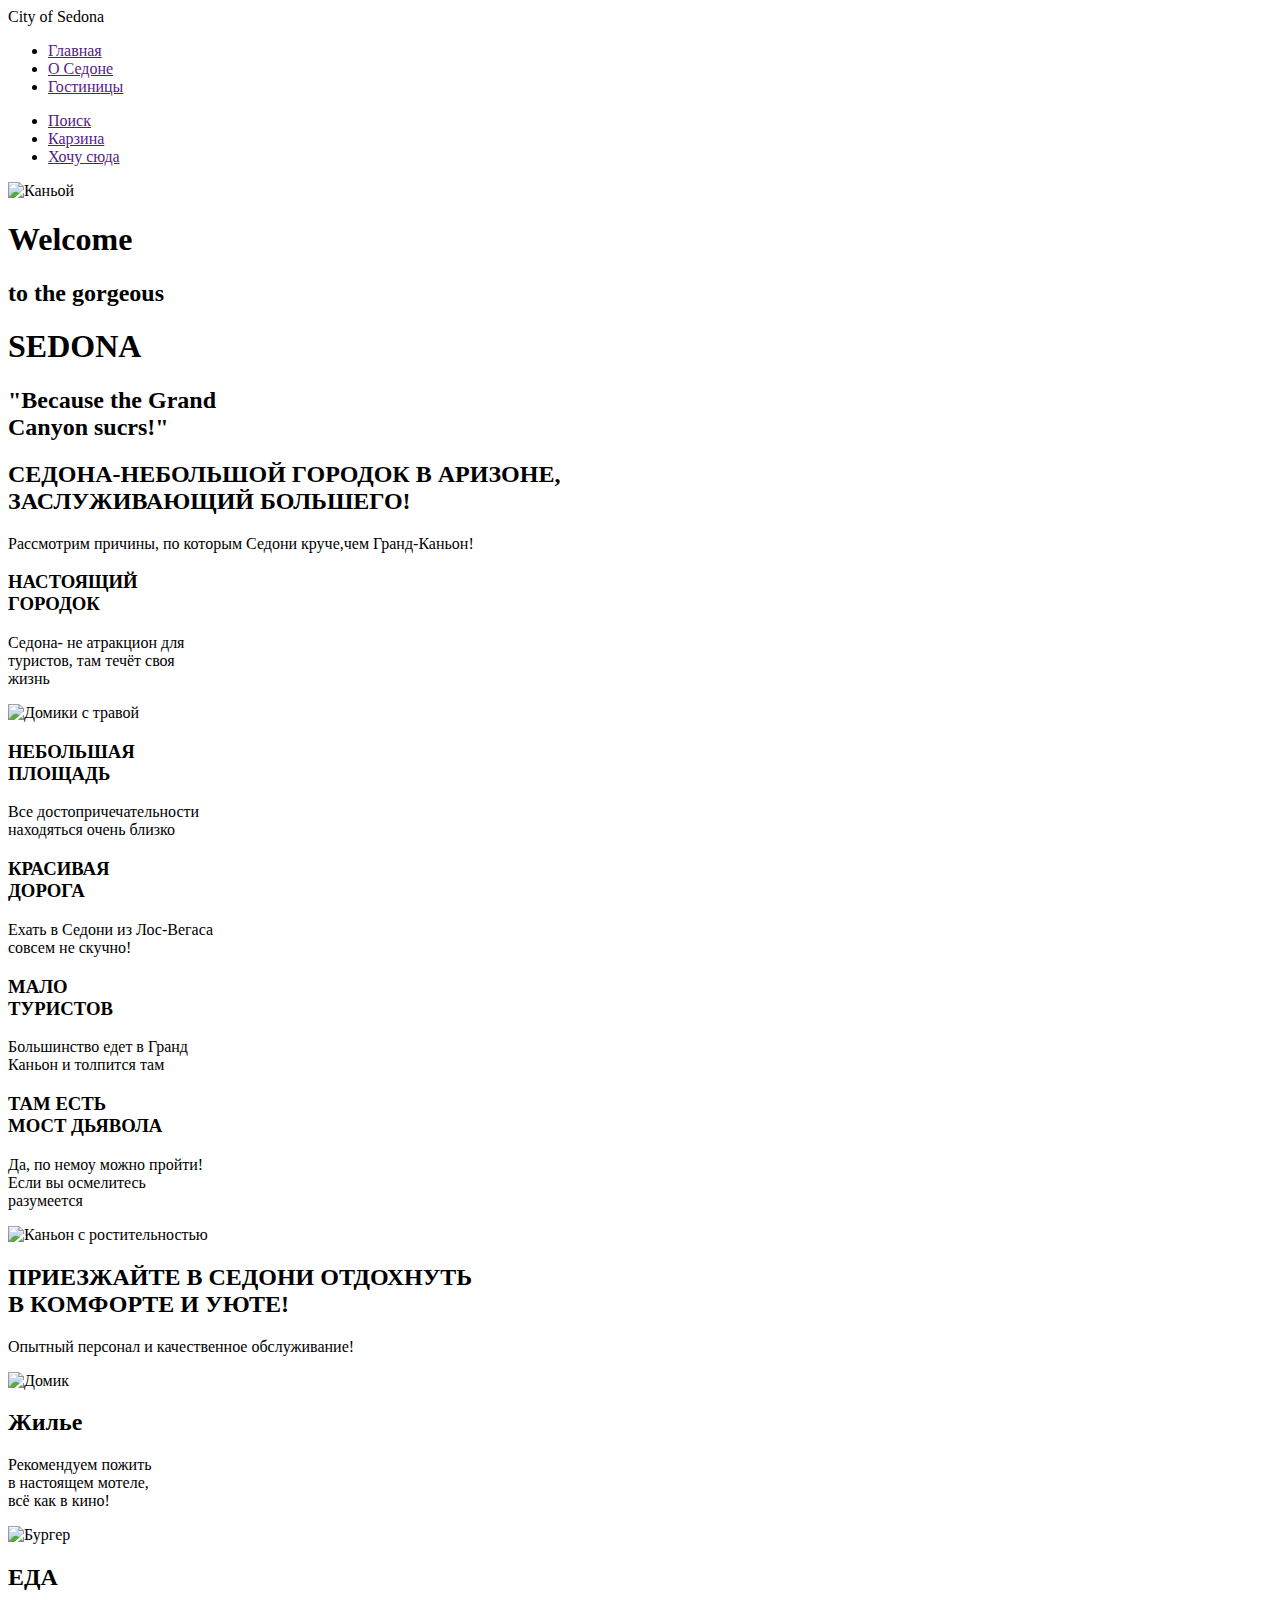
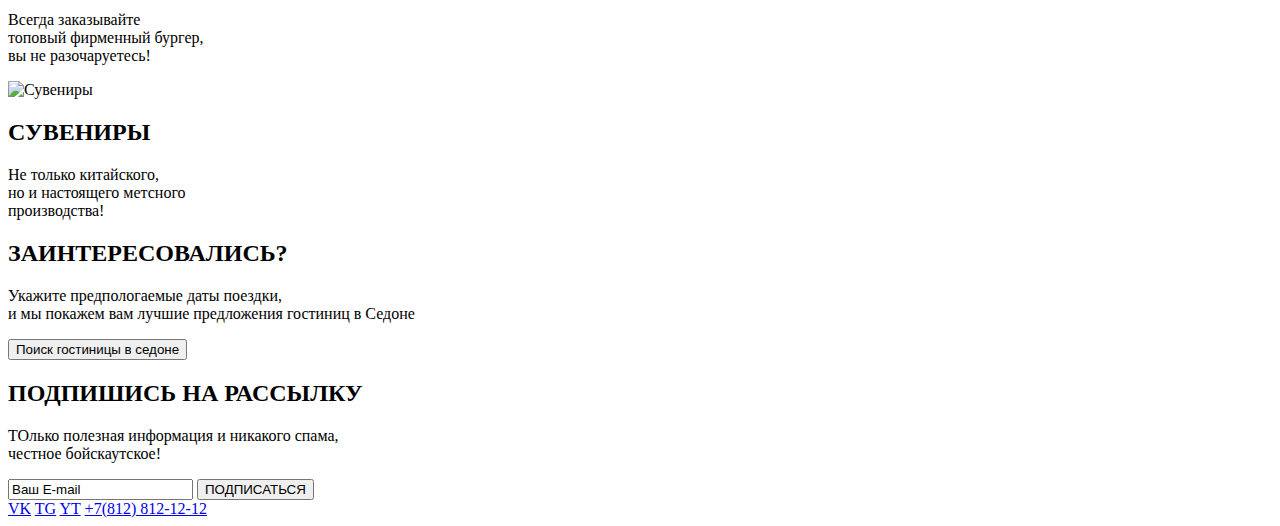
==== 2/index.html @ cc6e2411 ":heavy_check_mark: Сборка #2" ====
<!DOCTYPE html>
<html lang="ru">
  <head>
    <meta charset="utf-8">
    <title>HTML Academy: Седона</title>
    <base href="https://htmlacademy-htmlcss.github.io/2120291-sedona-36/2/">
</head>
  <body>
<header class="header">
  <div class="header_header">
    <div class="header_logo">City of Sedona</div>
   <nav class="navigation">
    <ul class="navigation_list">
    <li class="navigation_link"><a class="nav_link" href="">Главная</a></li>
    <li class="navigation_link"><a class="nav_link" href="">О Седоне</a></li>
    <li class="navigation_link"><a class="nav_link" href="">Гостиницы</a></li>
    </ul>
    <ul class="navigation_list">
      <li class="navigation_link"><a class="nav_link" href=""><span class="visually-hidden">Поиск</span></a></li>
      <li class="navigation_link"><a class="nav_link" href=""><span class="visually-hidden">Карзина</span></a></li>
      <li class="navigation_link"><a class="nav_link" href="">Хочу сюда</a></li>
      </ul>
   </nav>
  </div>
<div class="intro">
    <img src="#" alt="Каньой">
     <h1 class="intro_title">Welcome</h1>
     <h2 class="intro_sptitle">to the gorgeous</h2>
   <div class="container_title">
     <h1 class="title">SEDONA</h1>
     <h2 class="sptitle">"Because the Grand<br>Canyon sucrs!"</h2>
   </div>
</div>
   <div class="preview">
     <h2 class="preview_title">СЕДОНА-НЕБОЛЬШОЙ ГОРОДОК В АРИЗОНЕ,<br>ЗАСЛУЖИВАЮЩИЙ БОЛЬШЕГО!</h2>
     <p class="preview_sptitle">Рассмотрим причины, по которым Седони круче,чем Гранд-Каньон!</p>
   </div>
</header>
<main class="main">
<div class="main_main">
   <div class="main_advantages_1">
     <h3 class="main_title">НАСТОЯЩИЙ<br>ГОРОДОК</h3>
     <p class="main_text">Седона- не атракцион для<br>туристов, там течёт своя<br>жизнь</p>
     <img src="#" alt="Домики с травой">
    </div>
       <div class="main_advantages_2">
         <h3 class="main_title">НЕБОЛЬШАЯ<br>ПЛОЩАДЬ</h3>
         <p class="main_text">Все достопричечательности<br>находяться очень близко</p>
         <h3 class="main_title">КРАСИВАЯ<br>ДОРОГА</h3>
         <p class="main_text">Ехать в Седони из Лос-Вегаса<br>совсем не скучно!</p>
         <h3 class="main_title">МАЛО<br>ТУРИСТОВ</h3>
         <p class="main_text">Большинство едет в Гранд<br>Каньон и толпится там</p>
        </div>
           <div class="main_advantages_3">
             <h3 class="main_title">ТАМ ЕСТЬ<br>МОСТ ДЬЯВОЛА</h3>
             <p class="main_text">Да, по немоу можно пройти!<br>Если вы осмелитесь<br>разумеется</p>
             <img src="#" alt="Каньон с ростительностью">
           </div>
   <div class="">
     <H2 class=""> ПРИЕЗЖАЙТЕ В СЕДОНИ ОТДОХНУТЬ<br>В КОМФОРТЕ И УЮТЕ!</H2>
     <p class="">Опытный персонал и качественное обслуживание!</p>
   </div>
      <div class="">
        <img src="#" alt="Домик">
        <h2 class="">Жилье</h2>
        <p class="">Рекомендуем пожить<br>в настоящем мотеле,<br>всё как в кино!</p>
        <img src="#" alt="Бургер">
        <h2 class="">ЕДА</h2>
        <p class="">Всегда заказывайте<br>топовый фирменный бургер,<br>вы не разочаруетесь!</p>
        <img src="#" alt="Сувениры">
        <h2 class="">СУВЕНИРЫ</h2>
        <p class="">Не только китайского,<br>но и настоящего метсного<br>производства!</p>
      </div>
      <div class="goitinitsa_search">
        <h2>ЗАИНТЕРЕСОВАЛИСЬ?</h2>
        <p>Укажите предпологаемые даты поездки,<br>и мы покажем вам лучшие предложения гостиниц в Седоне</p>
        <button class="search_link" href="">Поиск гостиницы в седоне</button>
      </div>
         <div class="subscribe">
           <h2 class="">ПОДПИШИСЬ НА РАССЫЛКУ</h2>
           <p class="">ТОлько полезная информация и никакого спама,<br>честное бойскаутское!</p>
           <form action="https://echo.htmlacademy.ru/">
              <input type="email" value="Ваш E-mail">
            <button type="submit">ПОДПИСАТЬСЯ</button>
           </form>
         </div>
      </div>
</div>
</main>
<footer class="footer">
  <div class="social_icon">
    <a class="social_icon_vk" href="#">VK</a>
    <a class="social_icon_tg" href="#">TG</a>
    <a class="social_icon_youtube" href="#">YT</a>
<a href="tel:+78128121212">+7(812) 812-12-12</a>
 </div>
</footer>
  </body>
</html>
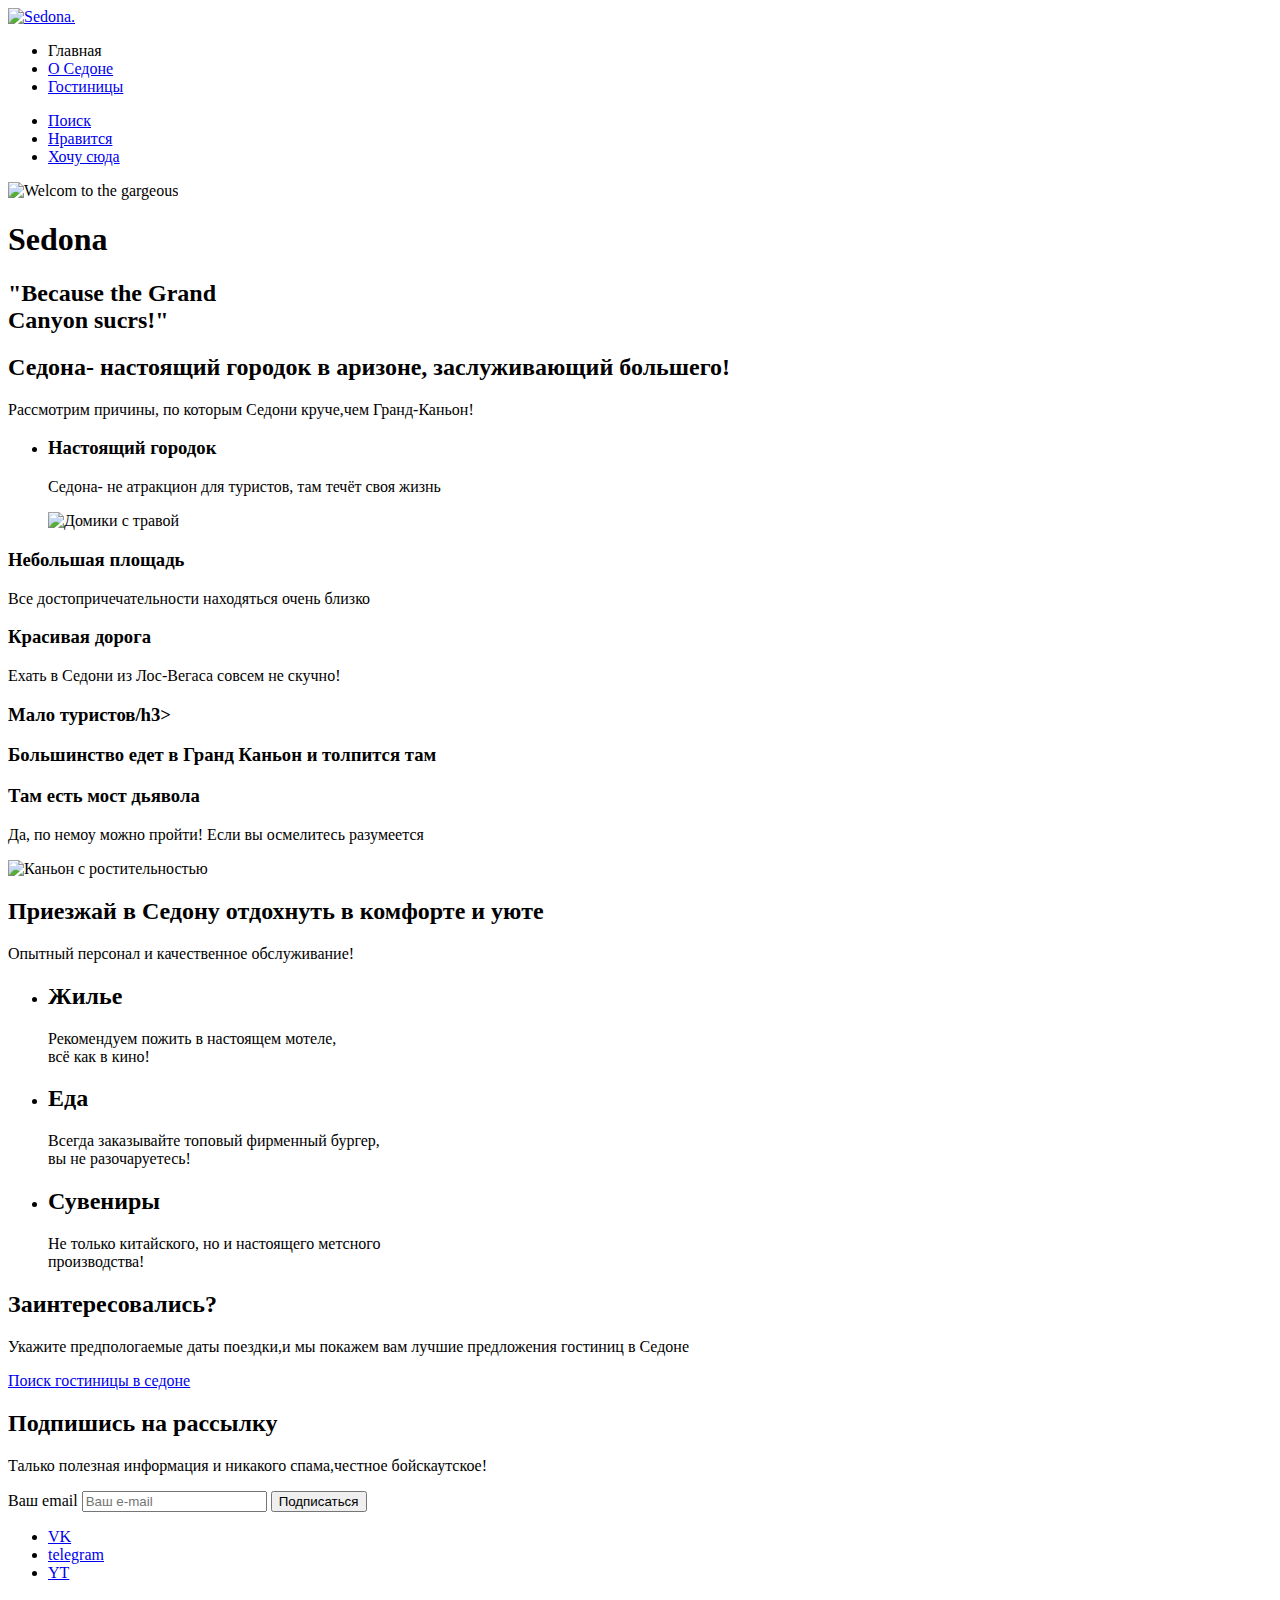
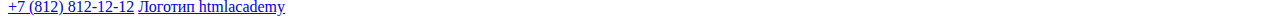
==== commit 0f4e6723: ":heavy_check_mark: Сборка #2" ====
--- a/2/index.html
+++ b/2/index.html
@@ -7,93 +7,158 @@
 </head>
   <body>
 <header class="header">
-  <div class="header_header">
-    <div class="header_logo">City of Sedona</div>
+  <div class="header-header">
+   <a class="logo" href="index.html">
+    <div class="header-logo">
+      <img src="#" alt="Sedona." width="140" height="70">
+    </div>
+   </a>
    <nav class="navigation">
-    <ul class="navigation_list">
-    <li class="navigation_link"><a class="nav_link" href="">Главная</a></li>
-    <li class="navigation_link"><a class="nav_link" href="">О Седоне</a></li>
-    <li class="navigation_link"><a class="nav_link" href="">Гостиницы</a></li>
+    <ul class="navigation-list list-reset">
+      <li class="navigation-link">
+        <a class="nav-link navigation-link-current">Главная</a>
+      </li>
+        <li class="navigation-link">
+          <a class="nav-link" href="#">О Седоне</a>
+        </li>
+      <li class="navigation-link">
+        <a class="nav-link" href="catalog.html">Гостиницы</a>
+      </li>
     </ul>
-    <ul class="navigation_list">
-      <li class="navigation_link"><a class="nav_link" href=""><span class="visually-hidden">Поиск</span></a></li>
-      <li class="navigation_link"><a class="nav_link" href=""><span class="visually-hidden">Карзина</span></a></li>
-      <li class="navigation_link"><a class="nav_link" href="">Хочу сюда</a></li>
-      </ul>
+    <ul class="navigation-list list-reset">
+      <li class="navigation-link">
+        <a class="nav-link nav-user-search" href="#">
+          <span class="visually-hidden">Поиск</span>
+        </a>
+      </li>
+      <li class="navigation-link">
+        <a class="nav-link nav-user-favorites" href="#">
+          <span class="visually-hidden">Нравится</span>
+        </a>
+      </li>
+      <li class="navigation-link">
+        <a class="nav-link" href="#">Хочу сюда</a>
+      </li>
+    </ul>
    </nav>
   </div>
-<div class="intro">
-    <img src="#" alt="Каньой">
-     <h1 class="intro_title">Welcome</h1>
-     <h2 class="intro_sptitle">to the gorgeous</h2>
-   <div class="container_title">
-     <h1 class="title">SEDONA</h1>
-     <h2 class="sptitle">"Because the Grand<br>Canyon sucrs!"</h2>
-   </div>
-</div>
-   <div class="preview">
-     <h2 class="preview_title">СЕДОНА-НЕБОЛЬШОЙ ГОРОДОК В АРИЗОНЕ,<br>ЗАСЛУЖИВАЮЩИЙ БОЛЬШЕГО!</h2>
-     <p class="preview_sptitle">Рассмотрим причины, по которым Седони круче,чем Гранд-Каньон!</p>
-   </div>
 </header>
 <main class="main">
-<div class="main_main">
-   <div class="main_advantages_1">
-     <h3 class="main_title">НАСТОЯЩИЙ<br>ГОРОДОК</h3>
-     <p class="main_text">Седона- не атракцион для<br>туристов, там течёт своя<br>жизнь</p>
-     <img src="#" alt="Домики с травой">
+  <section class="intro">
+<div class="intro-img">
+     <img src="#" alt="Welcom to the gargeous" width="458" height="352">
+</div>
+  </section>
+   <div class="container-title">
+     <h1 class="title">Sedona</h1>
+      <h2 class="sptitle">"Because the Grand<br>Canyon sucrs!"</h2>
+   </div>
+ <section class="advantages">
+   <div class="preview">
+     <h2 class="preview-title">Седона- настоящий городок в аризоне, заслуживающий большего!</h2>
+      <p class="preview-sptitle">Рассмотрим причины, по которым Седони круче,чем Гранд-Каньон!</p>
+   </div>
+<div class="main-main">
+   <div class="main-advantages_1">
+    <ul class="advantages-list list-reset">
+      <li class="advantages-item advantages-item-full">
+        <h3 class="main-title">Настоящий городок</h3>
+         <p class="main-text">Седона- не атракцион для туристов, там течёт своя жизнь</p>
+       <img src="#" alt="Домики с травой" width="800" height="384">
+      </li>
     </div>
-       <div class="main_advantages_2">
-         <h3 class="main_title">НЕБОЛЬШАЯ<br>ПЛОЩАДЬ</h3>
-         <p class="main_text">Все достопричечательности<br>находяться очень близко</p>
-         <h3 class="main_title">КРАСИВАЯ<br>ДОРОГА</h3>
-         <p class="main_text">Ехать в Седони из Лос-Вегаса<br>совсем не скучно!</p>
-         <h3 class="main_title">МАЛО<br>ТУРИСТОВ</h3>
-         <p class="main_text">Большинство едет в Гранд<br>Каньон и толпится там</p>
+    <li class="advantages-item">
+       <div class="main-advantages_2">
+         <h3 class="main-title">Небольшая площадь</h3>
+          <p class="main-text">Все достопричечательности находяться очень близко</p>
+    </li>
+     <li class="advantages-item">
+           <h3 class="main-title">Красивая дорога</h3>
+            <p class="main-text">Ехать в Седони из Лос-Вегаса совсем не скучно!</p>
+    </li>
+     <li class="advantages-item">
+           <h3 class="main-title">Мало туристов/h3>
+          <p class="main-text">Большинство едет в Гранд Каньон и толпится там</p>
+       </div>
+     </li>
+     <li class="advantages-item advantages-item-full">
+        <div class="main-advantages-3">
+          <h3 class="main-title">Там есть мост дьявола</h3>
+            <p class="main-text">Да, по немоу можно пройти! Если вы осмелитесь разумеется</p>
+              <img src="#" alt="Каньон с ростительностью" width="800" height="384">
         </div>
-           <div class="main_advantages_3">
-             <h3 class="main_title">ТАМ ЕСТЬ<br>МОСТ ДЬЯВОЛА</h3>
-             <p class="main_text">Да, по немоу можно пройти!<br>Если вы осмелитесь<br>разумеется</p>
-             <img src="#" alt="Каньон с ростительностью">
-           </div>
-   <div class="">
-     <H2 class=""> ПРИЕЗЖАЙТЕ В СЕДОНИ ОТДОХНУТЬ<br>В КОМФОРТЕ И УЮТЕ!</H2>
-     <p class="">Опытный персонал и качественное обслуживание!</p>
+      </li>
+    </ul>
+  </div>
+   <div class="page-description page-description-recommendation">
+     <h2 class="page-title"> Приезжай в Седону отдохнуть в комфорте и уюте</h2>
+      <p class="page-text">Опытный персонал и качественное обслуживание!</p>
    </div>
-      <div class="">
-        <img src="#" alt="Домик">
-        <h2 class="">Жилье</h2>
-        <p class="">Рекомендуем пожить<br>в настоящем мотеле,<br>всё как в кино!</p>
-        <img src="#" alt="Бургер">
-        <h2 class="">ЕДА</h2>
-        <p class="">Всегда заказывайте<br>топовый фирменный бургер,<br>вы не разочаруетесь!</p>
-        <img src="#" alt="Сувениры">
-        <h2 class="">СУВЕНИРЫ</h2>
-        <p class="">Не только китайского,<br>но и настоящего метсного<br>производства!</p>
+  <ul class="advantages-list advantages-list-recommendations list-reset">
+    <li class="advantages-item">
+      <div class="advantages-content advantages-content-home">
+        <h2 class="advantages-title">Жилье</h2>
+         <p class="advantages-text">Рекомендуем пожить в настоящем мотеле,<br>всё как в кино!</p>
       </div>
-      <div class="goitinitsa_search">
-        <h2>ЗАИНТЕРЕСОВАЛИСЬ?</h2>
-        <p>Укажите предпологаемые даты поездки,<br>и мы покажем вам лучшие предложения гостиниц в Седоне</p>
-        <button class="search_link" href="">Поиск гостиницы в седоне</button>
+    </li>
+    <li class="advantages-item">
+      <div class="advantages-content advantages-content-food">
+        <h2 class="advantages-title">Еда</h2>
+         <p class="advantages-text">Всегда заказывайте топовый фирменный бургер,<br>вы не разочаруетесь!</p>
       </div>
+    </li>
+    <li class="advantages-item">
+      <div class="advantages-content advantages-content-souvenirs">
+        <h2 class="advantages-title">Сувениры</h2>
+         <p class="advantages-text">Не только китайского, но и настоящего метсного<br>производства!</p>
+      </div>
+    </li>
+   </div>
+  </ul>
+    </section>
+  <section class="search">
+      <div class="goitinitsa-search">
+        <h2 class="search-title page-title">Заинтересовались?</h2>
+        <p class="search-text page-text">Укажите предпологаемые даты поездки,и мы покажем вам лучшие предложения гостиниц в Седоне</p>
+        <a class="button button-dark search-button" href="#">Поиск гостиницы в седоне</a>
+      </div>
+  </section>
+   <section class="subscribe subscribe-home">
          <div class="subscribe">
-           <h2 class="">ПОДПИШИСЬ НА РАССЫЛКУ</h2>
-           <p class="">ТОлько полезная информация и никакого спама,<br>честное бойскаутское!</p>
-           <form action="https://echo.htmlacademy.ru/">
-              <input type="email" value="Ваш E-mail">
-            <button type="submit">ПОДПИСАТЬСЯ</button>
+           <h2 class="subscribe-title page-title">Подпишись на рассылку</h2>
+           <p class="subscribe-text page-text">Талько полезная информация и никакого спама,честное бойскаутское!</p>
+           <form class="subscribe-form" action="https://echo.htmlacademy.ru/" method="post">
+            <label class="visually-hidden" for="email">Ваш email</label>
+              <input class="subscribe-input form-input" id="email" name="email" type="email" placeholder="Ваш e-mail" required>
+            <button class="button button-light subscribe-button" type="submit">Подписаться</button>
            </form>
          </div>
       </div>
-</div>
+   </section>
+  </div>
 </main>
 <footer class="footer">
-  <div class="social_icon">
-    <a class="social_icon_vk" href="#">VK</a>
-    <a class="social_icon_tg" href="#">TG</a>
-    <a class="social_icon_youtube" href="#">YT</a>
-<a href="tel:+78128121212">+7(812) 812-12-12</a>
- </div>
+<ul class="fotter-social social list-reset">
+  <li class="social-item">
+    <a class="social-icon_vk" href="https://vk.com/htmlacademy">
+      <span class="visually-hidden">VK</span>
+    </a>
+  </li>
+ <li class="social-item">
+    <a class="social-icon_tg" href="https://t.me/htmlacademy">
+      <span class="visually-hidden">telegram</span>
+    </a>
+ </li>
+  <li class="social-item">
+    <a class="social-icon_youtube" href="https://www.youtube.com/user/htmlacademyru">
+      <span class="visually-hidden">YT</span>
+    </a>
+  </li>
+</ul>
+<a class="fotter-phone" href="tel:+78128121212">+7 (812) 812-12-12</a>
+<a class="foter-logo" href="https://htmlacademy.ru/">
+  <span class="visually-hidden">Логотип htmlacademy</span>
+</a>
 </footer>
   </body>
 </html>
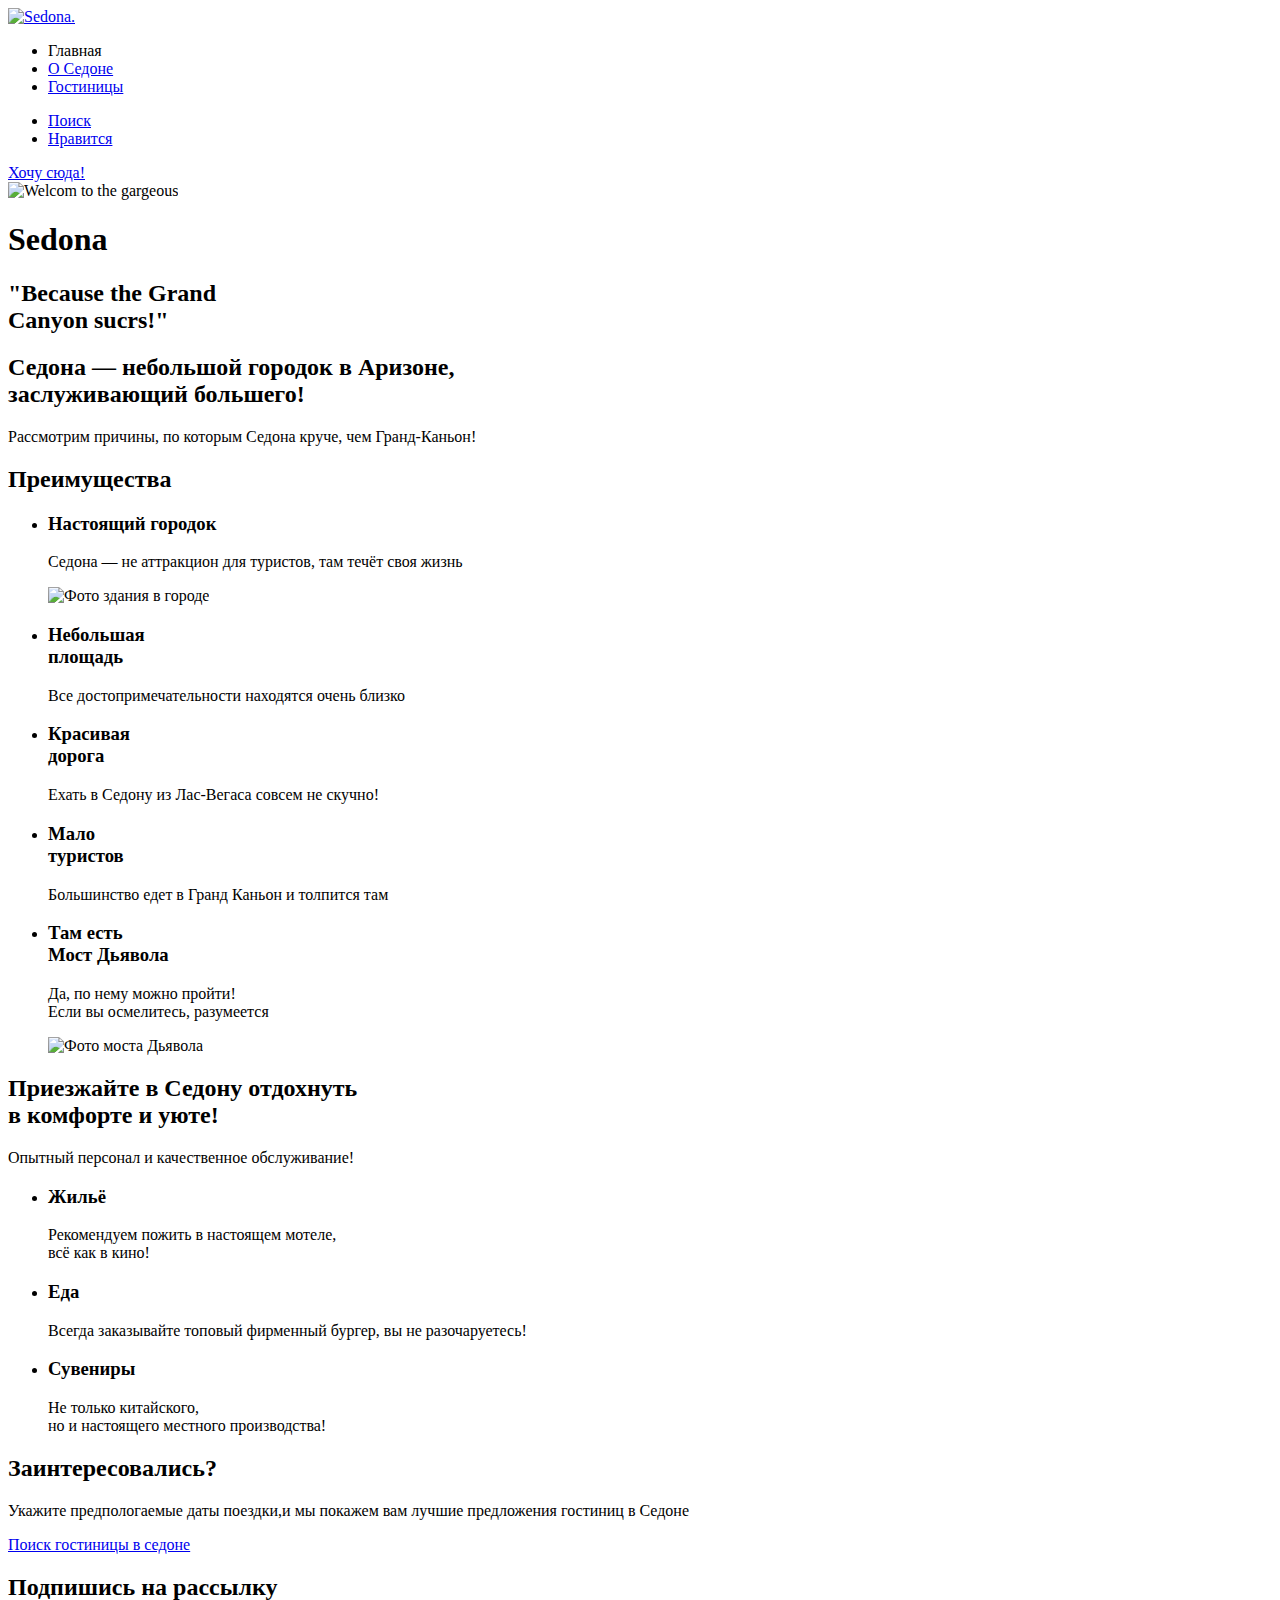
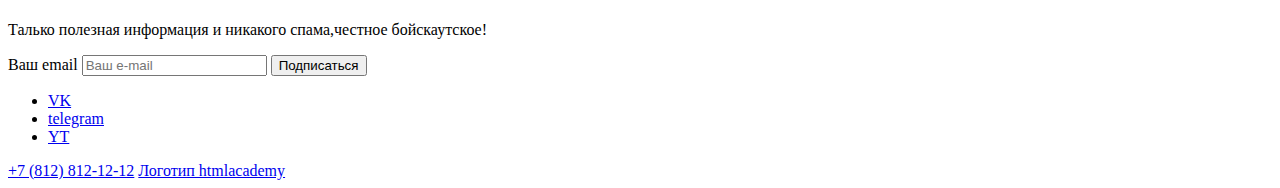
==== commit 62f2b6ef: ":heavy_check_mark: Сборка #2" ====
--- a/2/index.html
+++ b/2/index.html
@@ -7,39 +7,34 @@
 </head>
   <body>
 <header class="header">
-  <div class="header-header">
-   <a class="logo" href="index.html">
-    <div class="header-logo">
-      <img src="#" alt="Sedona." width="140" height="70">
-    </div>
-   </a>
    <nav class="navigation">
-    <ul class="navigation-list list-reset">
-      <li class="navigation-link">
-        <a class="nav-link navigation-link-current">Главная</a>
+    <a class="navigation-logo" href="index.html">
+        <img src="#" alt="Sedona." width="140" height="70">
+    </a>
+    <ul class="navigation-user list-reset">
+      <li class="navigation-item">
+        <a class="navigation-link navigation-link-current">Главная</a>
       </li>
         <li class="navigation-link">
-          <a class="nav-link" href="#">О Седоне</a>
+          <a class="navigation-link" href="#">О Седоне</a>
         </li>
       <li class="navigation-link">
-        <a class="nav-link" href="catalog.html">Гостиницы</a>
+        <a class="navigation-link" href="catalog.html">Гостиницы</a>
       </li>
     </ul>
-    <ul class="navigation-list list-reset">
+    <ul class="navigation-user list-reset">
       <li class="navigation-link">
-        <a class="nav-link nav-user-search" href="#">
+        <a class="navigation-link navigation-user-search" href="#">
           <span class="visually-hidden">Поиск</span>
         </a>
       </li>
       <li class="navigation-link">
-        <a class="nav-link nav-user-favorites" href="#">
+        <a class="navigation-link navigation-user-favorites" href="#">
           <span class="visually-hidden">Нравится</span>
         </a>
       </li>
-      <li class="navigation-link">
-        <a class="nav-link" href="#">Хочу сюда</a>
-      </li>
     </ul>
+    <a class="button button-dark navigation-button" href="#">Хочу сюда!</a>
    </nav>
   </div>
 </header>
@@ -49,73 +44,83 @@
      <img src="#" alt="Welcom to the gargeous" width="458" height="352">
 </div>
   </section>
-   <div class="container-title">
      <h1 class="title">Sedona</h1>
       <h2 class="sptitle">"Because the Grand<br>Canyon sucrs!"</h2>
    </div>
- <section class="advantages">
-   <div class="preview">
-     <h2 class="preview-title">Седона- настоящий городок в аризоне, заслуживающий большего!</h2>
-      <p class="preview-sptitle">Рассмотрим причины, по которым Седони круче,чем Гранд-Каньон!</p>
-   </div>
-<div class="main-main">
-   <div class="main-advantages_1">
+   <section class="advantages">
+    <div class="page-description">
+      <h2 class="page-title">Седона — небольшой городок в Аризоне, <br>заслуживающий большего!</h2>
+      <p class="page-text">Рассмотрим причины, по которым Седона круче, чем Гранд&#8209;Каньон!</p>
+    </div>
+    <h2 class="visually-hidden">Преимущества</h2>
     <ul class="advantages-list list-reset">
       <li class="advantages-item advantages-item-full">
-        <h3 class="main-title">Настоящий городок</h3>
-         <p class="main-text">Седона- не атракцион для туристов, там течёт своя жизнь</p>
-       <img src="#" alt="Домики с травой" width="800" height="384">
+        <div class="advantages-container">
+          <div class="advantages-content">
+            <h3 class="advantages-title">Настоящий городок</h3>
+            <p class="advantages-text">Седона — не аттракцион для туристов, там течёт своя жизнь</p>
+          </div>
+          <div class="advantages-image">
+            <img src="#" alt="Фото здания в городе" width="800" height="384">
+          </div>
+        </div>
       </li>
-    </div>
-    <li class="advantages-item">
-       <div class="main-advantages_2">
-         <h3 class="main-title">Небольшая площадь</h3>
-          <p class="main-text">Все достопричечательности находяться очень близко</p>
-    </li>
-     <li class="advantages-item">
-           <h3 class="main-title">Красивая дорога</h3>
-            <p class="main-text">Ехать в Седони из Лос-Вегаса совсем не скучно!</p>
-    </li>
-     <li class="advantages-item">
-           <h3 class="main-title">Мало туристов/h3>
-          <p class="main-text">Большинство едет в Гранд Каньон и толпится там</p>
-       </div>
-     </li>
-     <li class="advantages-item advantages-item-full">
-        <div class="main-advantages-3">
-          <h3 class="main-title">Там есть мост дьявола</h3>
-            <p class="main-text">Да, по немоу можно пройти! Если вы осмелитесь разумеется</p>
-              <img src="#" alt="Каньон с ростительностью" width="800" height="384">
+      <li class="advantages-item">
+        <div class="advantages-content">
+          <h3 class="advantages-title">Небольшая <br>площадь</h3>
+          <p class="advantages-text">Все достопримечательности находятся очень близко</p>
+        </div>
+      </li>
+      <li class="advantages-item">
+        <div class="advantages-content">
+          <h3 class="advantages-title">Красивая <br>дорога</h3>
+          <p class="advantages-text">Ехать в Седону из Лас-Вегаса совсем не скучно!</p>
+        </div>
+      </li>
+      <li class="advantages-item">
+        <div class="advantages-content">
+          <h3 class="advantages-title">Мало <br>туристов</h3>
+          <p class="advantages-text">Большинство едет в Гранд Каньон и толпится там</p>
+        </div>
+      </li>
+      <li class="advantages-item advantages-item-full">
+        <div class="advantages-container">
+          <div class="advantages-content">
+            <h3 class="advantages-title">Там есть <br>Мост Дьявола</h3>
+            <p class="advantages-text">Да, по нему можно пройти!<br>Если вы осмелитесь, разумеется</p>
+          </div>
+          <div class="advantages-image">
+            <img src="#" alt="Фото моста Дьявола" width="800" height="384">
+          </div>
         </div>
       </li>
     </ul>
-  </div>
-   <div class="page-description page-description-recommendation">
-     <h2 class="page-title"> Приезжай в Седону отдохнуть в комфорте и уюте</h2>
+    <div class="page-description page-description-recommendation">
+      <h2 class="page-title">Приезжайте в Седону отдохнуть <br>в комфорте и уюте!</h2>
       <p class="page-text">Опытный персонал и качественное обслуживание!</p>
-   </div>
-  <ul class="advantages-list advantages-list-recommendations list-reset">
-    <li class="advantages-item">
-      <div class="advantages-content advantages-content-home">
-        <h2 class="advantages-title">Жилье</h2>
-         <p class="advantages-text">Рекомендуем пожить в настоящем мотеле,<br>всё как в кино!</p>
-      </div>
-    </li>
-    <li class="advantages-item">
-      <div class="advantages-content advantages-content-food">
-        <h2 class="advantages-title">Еда</h2>
-         <p class="advantages-text">Всегда заказывайте топовый фирменный бургер,<br>вы не разочаруетесь!</p>
-      </div>
-    </li>
-    <li class="advantages-item">
-      <div class="advantages-content advantages-content-souvenirs">
-        <h2 class="advantages-title">Сувениры</h2>
-         <p class="advantages-text">Не только китайского, но и настоящего метсного<br>производства!</p>
-      </div>
-    </li>
-   </div>
-  </ul>
-    </section>
+    </div>
+
+    <ul class="advantages-list advantages-list-recommendations list-reset">
+      <li class="advantages-item">
+        <div class="advantages-content advantages-content-home">
+          <h3 class="advantages-title">Жильё</h3>
+          <p class="advantages-text">Рекомендуем пожить в&nbsp;настоящем мотеле,<br>всё как в кино!</p>
+        </div>
+      </li>
+      <li class="advantages-item">
+        <div class="advantages-content advantages-content-food">
+          <h3 class="advantages-title">Еда</h3>
+          <p class="advantages-text">Всегда заказывайте топовый&nbsp;фирменный бургер, вы не разочаруетесь!</p>
+        </div>
+      </li>
+      <li class="advantages-item">
+        <div class="advantages-content advantages-content-souvenirs">
+          <h3 class="advantages-title">Сувениры</h3>
+          <p class="advantages-text">Не только китайского,<br>но и настоящего местного производства!</p>
+        </div>
+      </li>
+    </ul>
+  </section>
   <section class="search">
       <div class="goitinitsa-search">
         <h2 class="search-title page-title">Заинтересовались?</h2>
@@ -124,7 +129,6 @@
       </div>
   </section>
    <section class="subscribe subscribe-home">
-         <div class="subscribe">
            <h2 class="subscribe-title page-title">Подпишись на рассылку</h2>
            <p class="subscribe-text page-text">Талько полезная информация и никакого спама,честное бойскаутское!</p>
            <form class="subscribe-form" action="https://echo.htmlacademy.ru/" method="post">
@@ -132,31 +136,28 @@
               <input class="subscribe-input form-input" id="email" name="email" type="email" placeholder="Ваш e-mail" required>
             <button class="button button-light subscribe-button" type="submit">Подписаться</button>
            </form>
-         </div>
-      </div>
    </section>
-  </div>
 </main>
 <footer class="footer">
-<ul class="fotter-social social list-reset">
+<ul class="footer-social social list-reset">
   <li class="social-item">
-    <a class="social-icon_vk" href="https://vk.com/htmlacademy">
+    <a class="social-link" href="https://vk.com/htmlacademy">
       <span class="visually-hidden">VK</span>
     </a>
   </li>
  <li class="social-item">
-    <a class="social-icon_tg" href="https://t.me/htmlacademy">
+    <a class="social-link" href="https://t.me/htmlacademy">
       <span class="visually-hidden">telegram</span>
     </a>
  </li>
   <li class="social-item">
-    <a class="social-icon_youtube" href="https://www.youtube.com/user/htmlacademyru">
+    <a class="social-link" href="https://www.youtube.com/user/htmlacademyru">
       <span class="visually-hidden">YT</span>
     </a>
   </li>
 </ul>
-<a class="fotter-phone" href="tel:+78128121212">+7 (812) 812-12-12</a>
-<a class="foter-logo" href="https://htmlacademy.ru/">
+<a class="footer-phone" href="tel:+78128121212">+7 (812) 812-12-12</a>
+<a class="footer-logo" href="https://htmlacademy.ru/">
   <span class="visually-hidden">Логотип htmlacademy</span>
 </a>
 </footer>
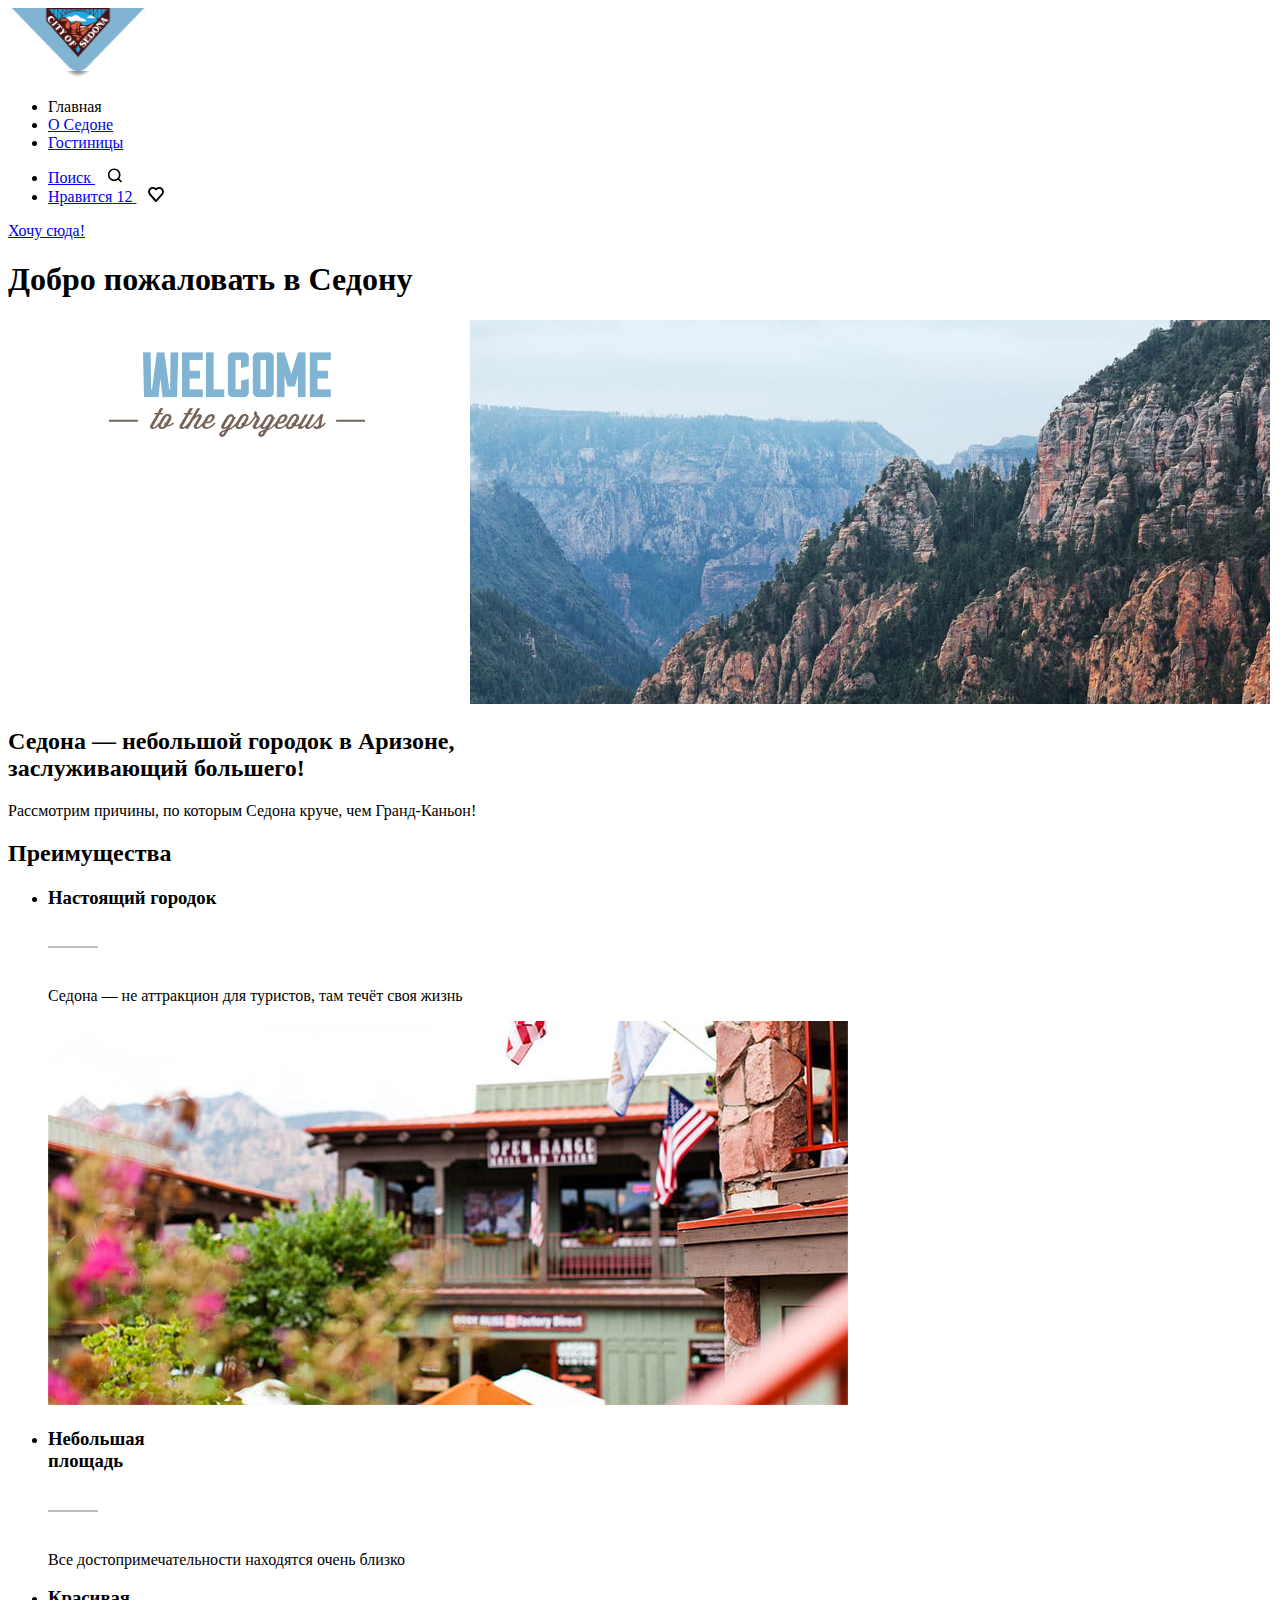
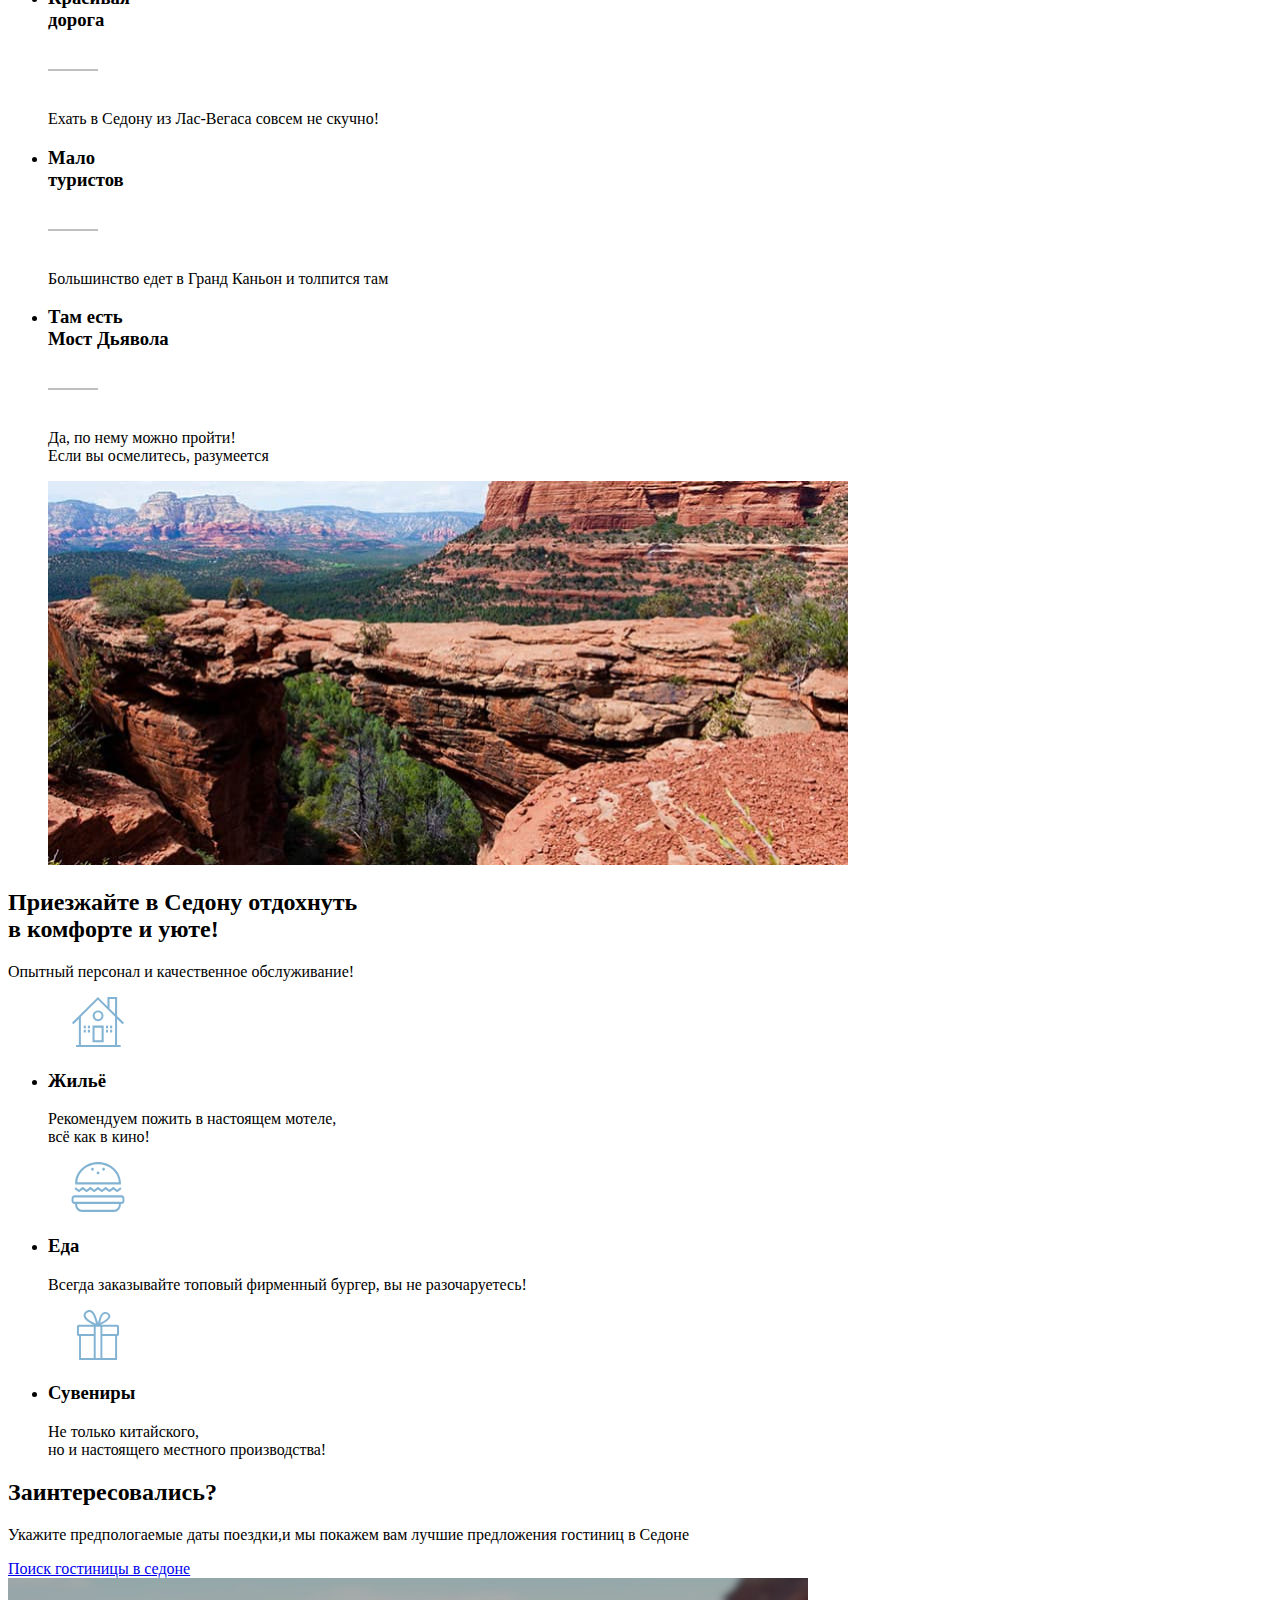
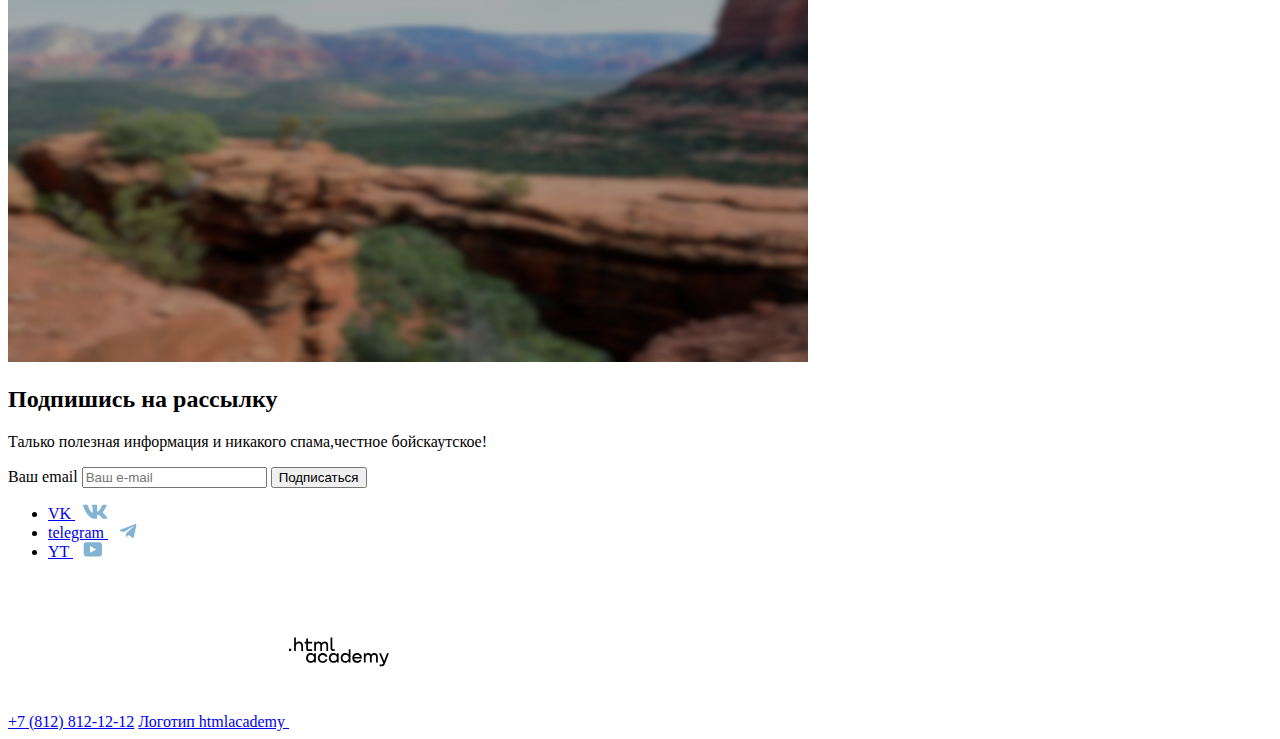
==== commit ae45de8b: ":heavy_check_mark: Сборка #2" ====
--- a/2/index.html
+++ b/2/index.html
@@ -8,45 +8,46 @@
   <body>
 <header class="header">
    <nav class="navigation">
-    <a class="navigation-logo" href="index.html">
-        <img src="#" alt="Sedona." width="140" height="70">
+    <a class="navigation-logo">
+        <img src="images\header\logo.png" alt="Sedona" width="140" height="70">
     </a>
-    <ul class="navigation-user list-reset">
+    <ul class="navigation-list list-reset">
       <li class="navigation-item">
         <a class="navigation-link navigation-link-current">Главная</a>
       </li>
-        <li class="navigation-link">
+        <li class="navigation-item">
           <a class="navigation-link" href="#">О Седоне</a>
         </li>
-      <li class="navigation-link">
+      <li class="navigation-item">
         <a class="navigation-link" href="catalog.html">Гостиницы</a>
       </li>
     </ul>
     <ul class="navigation-user list-reset">
-      <li class="navigation-link">
-        <a class="navigation-link navigation-user-search" href="#">
+      <li class="navigation-item">
+        <a class="navigation-user-link navigation-user-search" href="#">
           <span class="visually-hidden">Поиск</span>
+          <img src="images\header\search.svg" alt="Поиск" width="40" height="15">
         </a>
       </li>
-      <li class="navigation-link">
-        <a class="navigation-link navigation-user-favorites" href="#">
+      <li class="navigation-item">
+        <a class="navigation-user-link navigation-user-favorites" href="#">
           <span class="visually-hidden">Нравится</span>
+          <span class="navigation-badge">12</span>
+          <img src="images\header\like.svg" alt="Добавить в избранное" width="40" height="15">
         </a>
       </li>
     </ul>
     <a class="button button-dark navigation-button" href="#">Хочу сюда!</a>
    </nav>
-  </div>
 </header>
 <main class="main">
   <section class="intro">
+    <h1 class="visually-hidden">Добро пожаловать в Седону</h1>
 <div class="intro-img">
-     <img src="#" alt="Welcom to the gargeous" width="458" height="352">
+     <img src="images\intro\welcome.png" alt="Welcom to the gargeous" width="458" height="352">
+     <img src="images\intro\index-background.jpg" alt="Sedona" width="800" height="384">
 </div>
   </section>
-     <h1 class="title">Sedona</h1>
-      <h2 class="sptitle">"Because the Grand<br>Canyon sucrs!"</h2>
-   </div>
    <section class="advantages">
     <div class="page-description">
       <h2 class="page-title">Седона — небольшой городок в Аризоне, <br>заслуживающий большего!</h2>
@@ -58,28 +59,32 @@
         <div class="advantages-container">
           <div class="advantages-content">
             <h3 class="advantages-title">Настоящий городок</h3>
+            <img src="images/Rectangle.svg" alt="Разделительная полоса" width="50" height="40">
             <p class="advantages-text">Седона — не аттракцион для туристов, там течёт своя жизнь</p>
           </div>
           <div class="advantages-image">
-            <img src="#" alt="Фото здания в городе" width="800" height="384">
+            <img src="images/home.jpg" alt="Фото здания в городе" width="800" height="384">
           </div>
         </div>
       </li>
       <li class="advantages-item">
         <div class="advantages-content">
           <h3 class="advantages-title">Небольшая <br>площадь</h3>
+          <img src="images/Rectangle.svg" alt="Разделительная полоса" width="50" height="40">
           <p class="advantages-text">Все достопримечательности находятся очень близко</p>
         </div>
       </li>
       <li class="advantages-item">
         <div class="advantages-content">
           <h3 class="advantages-title">Красивая <br>дорога</h3>
+          <img src="images/Rectangle.svg" alt="Разделительная полоса" width="50" height="40">
           <p class="advantages-text">Ехать в Седону из Лас-Вегаса совсем не скучно!</p>
         </div>
       </li>
       <li class="advantages-item">
         <div class="advantages-content">
           <h3 class="advantages-title">Мало <br>туристов</h3>
+          <img src="images/Rectangle.svg" alt="Разделительная полоса" width="50" height="40">
           <p class="advantages-text">Большинство едет в Гранд Каньон и толпится там</p>
         </div>
       </li>
@@ -87,10 +92,11 @@
         <div class="advantages-container">
           <div class="advantages-content">
             <h3 class="advantages-title">Там есть <br>Мост Дьявола</h3>
+            <img src="images/Rectangle.svg" alt="Разделительная полоса" width="50" height="40">
             <p class="advantages-text">Да, по нему можно пройти!<br>Если вы осмелитесь, разумеется</p>
           </div>
           <div class="advantages-image">
-            <img src="#" alt="Фото моста Дьявола" width="800" height="384">
+            <img src="images/bridge-diablo.jpg" alt="Фото моста Дьявола" width="800" height="384">
           </div>
         </div>
       </li>
@@ -99,20 +105,22 @@
       <h2 class="page-title">Приезжайте в Седону отдохнуть <br>в комфорте и уюте!</h2>
       <p class="page-text">Опытный персонал и качественное обслуживание!</p>
     </div>
-
     <ul class="advantages-list advantages-list-recommendations list-reset">
+      <img src="images/home.svg" alt="Домик" width="100" height="50">
       <li class="advantages-item">
         <div class="advantages-content advantages-content-home">
           <h3 class="advantages-title">Жильё</h3>
           <p class="advantages-text">Рекомендуем пожить в&nbsp;настоящем мотеле,<br>всё как в кино!</p>
         </div>
       </li>
+      <img src="images/food.svg" alt="Еда" width="100" height="50">
       <li class="advantages-item">
         <div class="advantages-content advantages-content-food">
           <h3 class="advantages-title">Еда</h3>
           <p class="advantages-text">Всегда заказывайте топовый&nbsp;фирменный бургер, вы не разочаруетесь!</p>
         </div>
       </li>
+      <img src="images/souvenir.svg" alt="Сувенир" width="100" height="50">
       <li class="advantages-item">
         <div class="advantages-content advantages-content-souvenirs">
           <h3 class="advantages-title">Сувениры</h3>
@@ -122,13 +130,12 @@
     </ul>
   </section>
   <section class="search">
-      <div class="goitinitsa-search">
         <h2 class="search-title page-title">Заинтересовались?</h2>
         <p class="search-text page-text">Укажите предпологаемые даты поездки,и мы покажем вам лучшие предложения гостиниц в Седоне</p>
         <a class="button button-dark search-button" href="#">Поиск гостиницы в седоне</a>
-      </div>
   </section>
    <section class="subscribe subscribe-home">
+    <img src="images/subscribe.jpg" alt="долина" width="800" height="384">
            <h2 class="subscribe-title page-title">Подпишись на рассылку</h2>
            <p class="subscribe-text page-text">Талько полезная информация и никакого спама,честное бойскаутское!</p>
            <form class="subscribe-form" action="https://echo.htmlacademy.ru/" method="post">
@@ -143,22 +150,26 @@
   <li class="social-item">
     <a class="social-link" href="https://vk.com/htmlacademy">
       <span class="visually-hidden">VK</span>
+      <img src="images/soc-seti/VK.svg" alt="Vk" width="40" height="15">
     </a>
   </li>
  <li class="social-item">
     <a class="social-link" href="https://t.me/htmlacademy">
       <span class="visually-hidden">telegram</span>
+      <img src="images/soc-seti/TG.svg" alt="Телеграм" width="40" height="15">
     </a>
  </li>
   <li class="social-item">
     <a class="social-link" href="https://www.youtube.com/user/htmlacademyru">
       <span class="visually-hidden">YT</span>
+      <img src="images/soc-seti/YT.svg" alt="Ютьюб" width="40" height="15">
     </a>
   </li>
 </ul>
 <a class="footer-phone" href="tel:+78128121212">+7 (812) 812-12-12</a>
 <a class="footer-logo" href="https://htmlacademy.ru/">
   <span class="visually-hidden">Логотип htmlacademy</span>
+  <img src="images/soc-seti/HTMLAcademy.svg" alt="Значек HTML Academy" width="100" height="150">
 </a>
 </footer>
   </body>
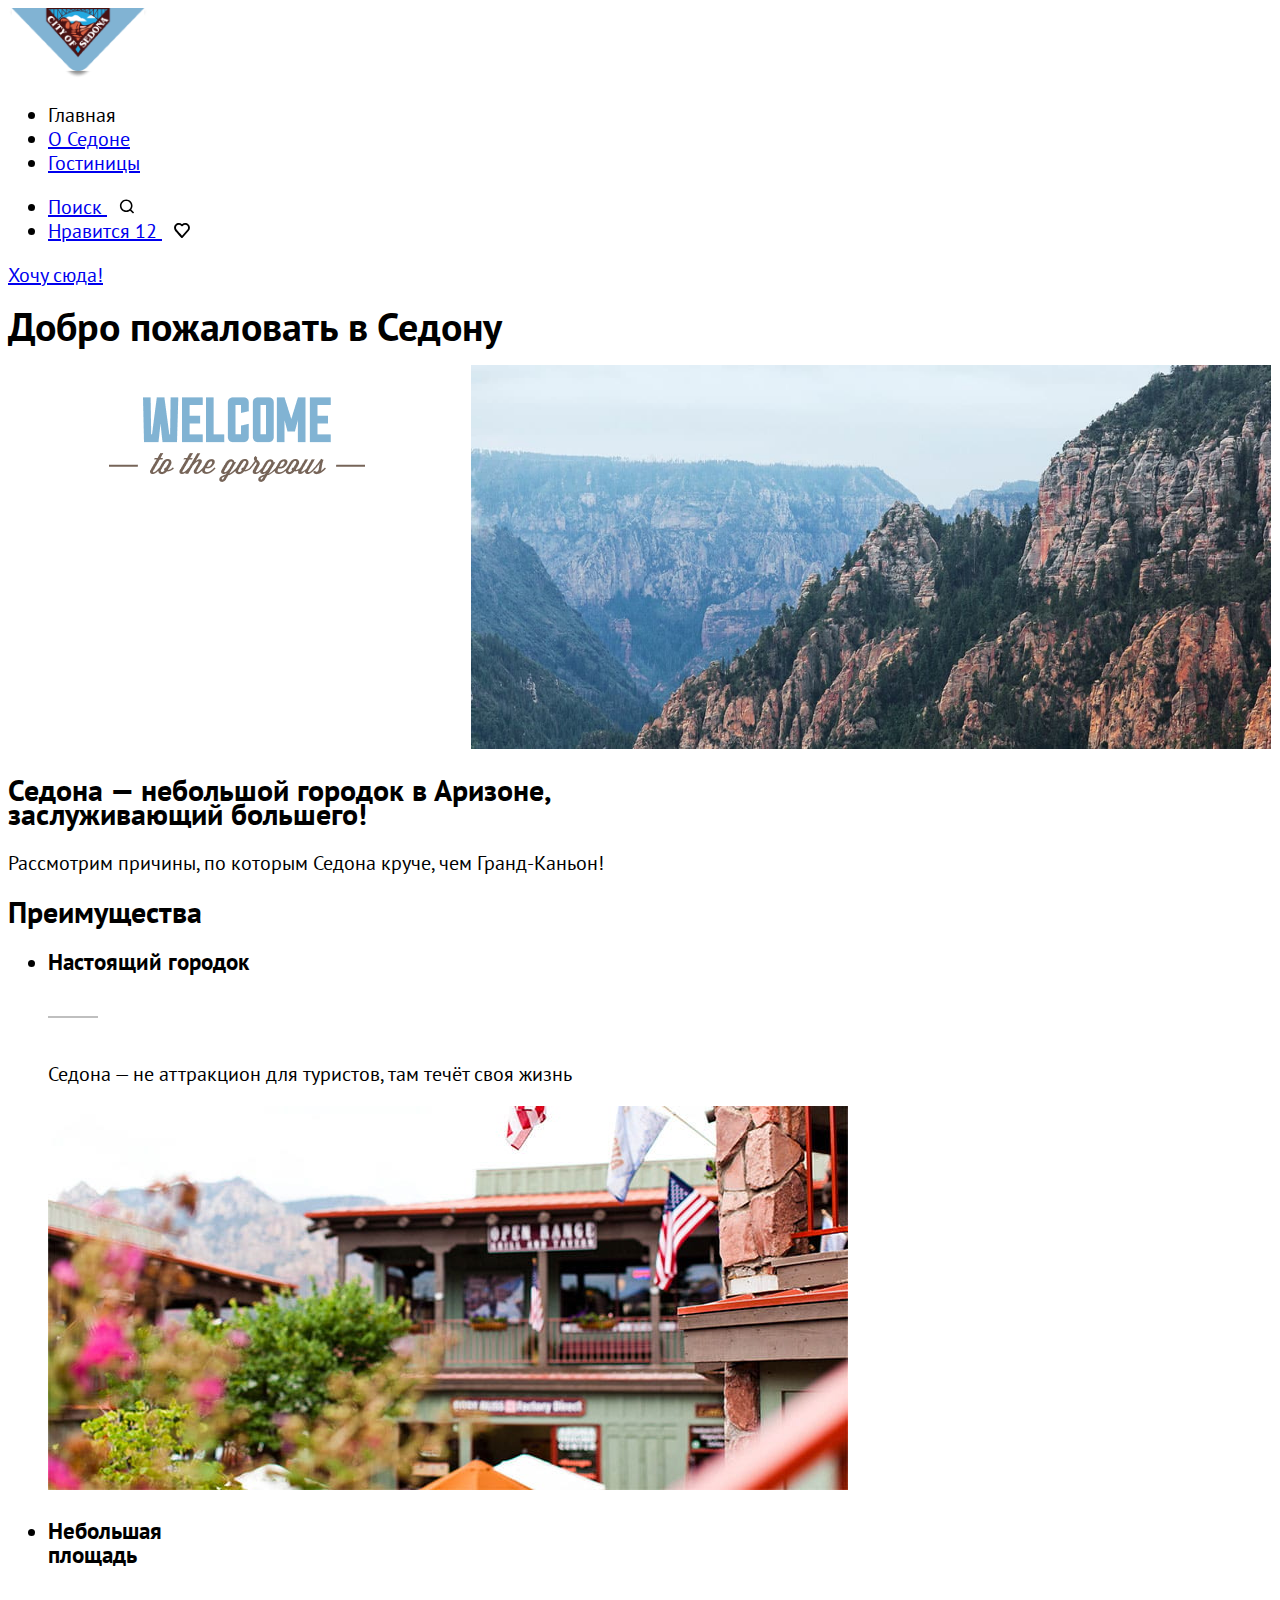
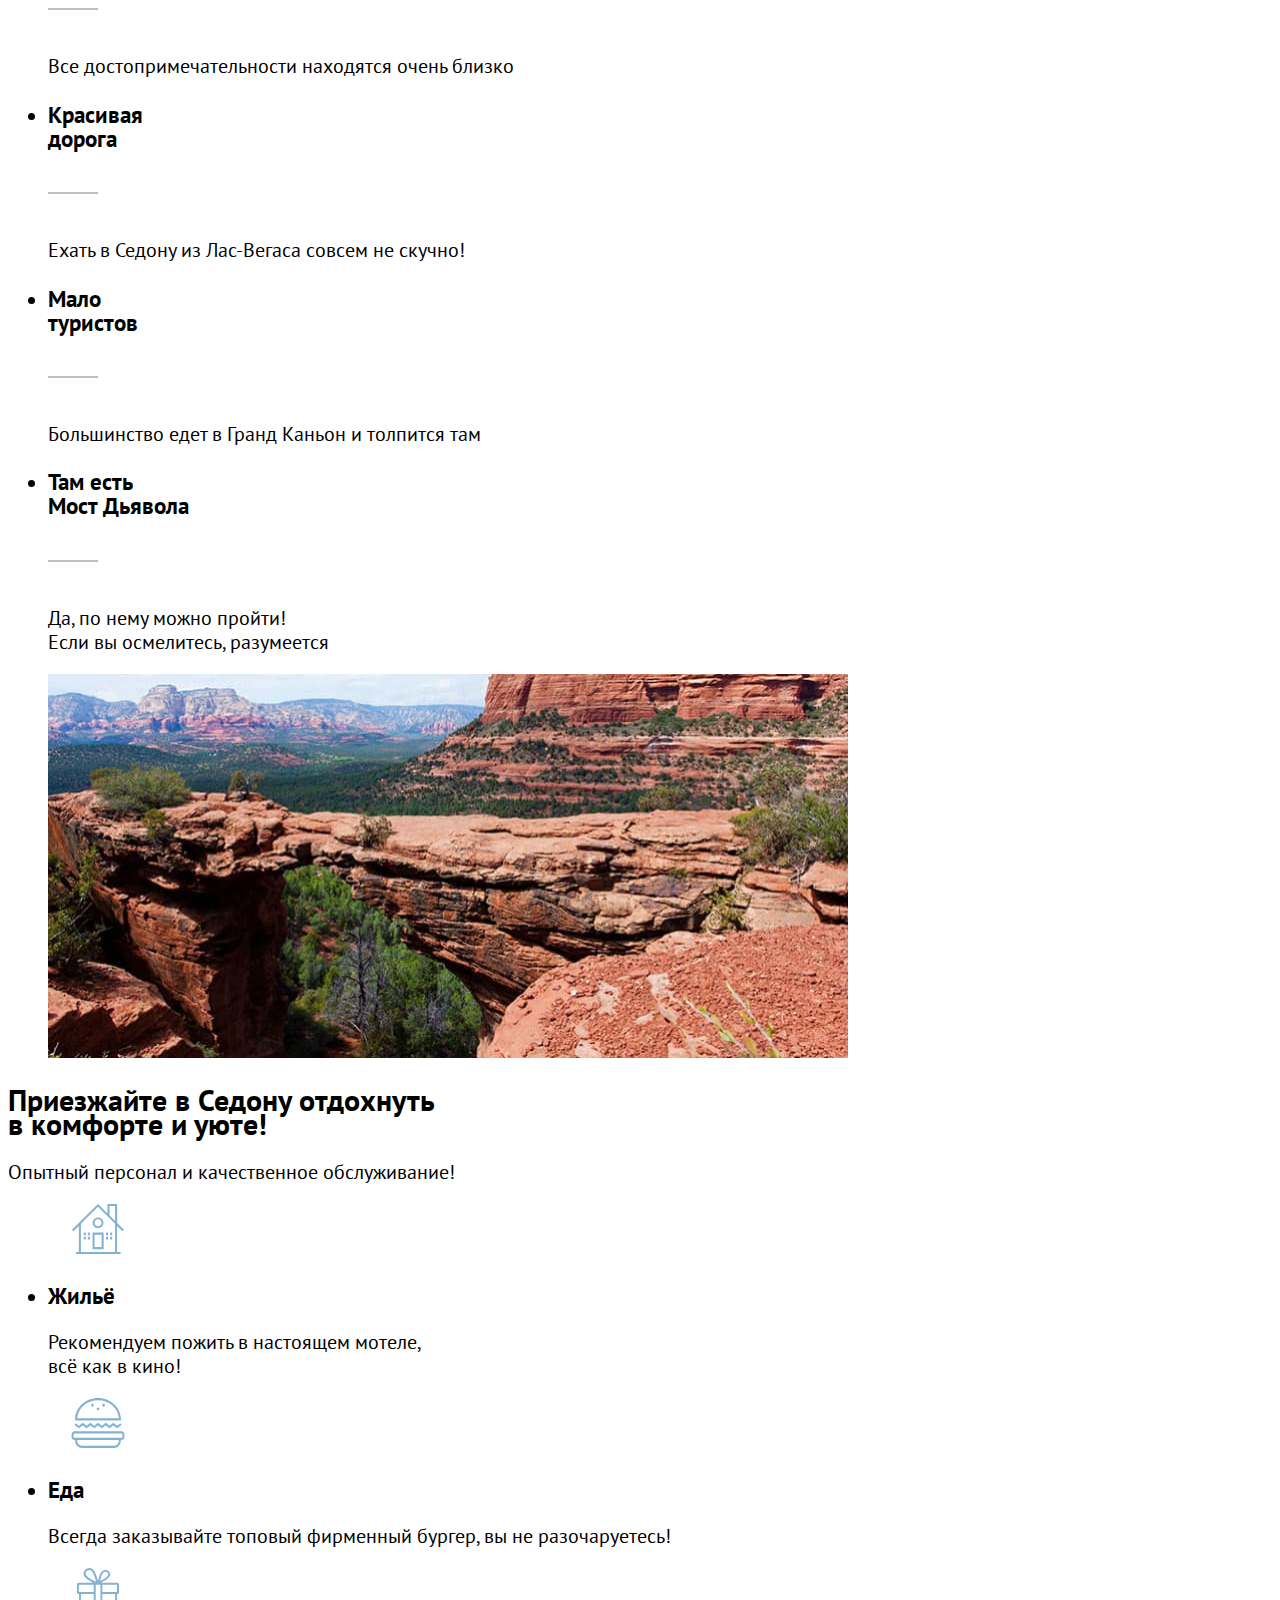
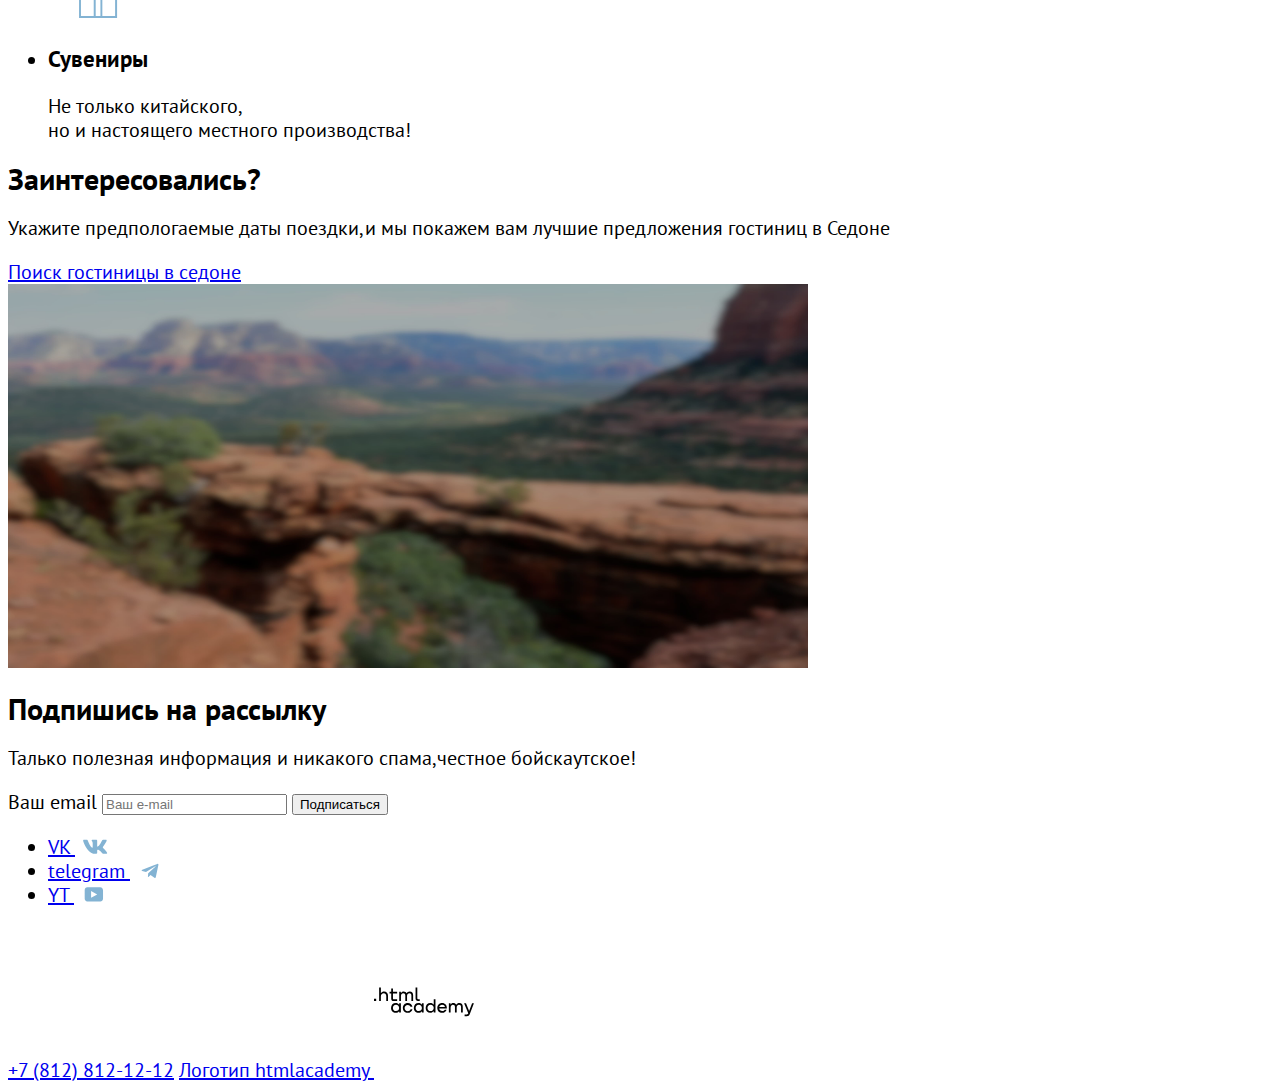
==== commit 607f4c11: ":heavy_check_mark: Сборка #2" ====
--- a/2/index.html
+++ b/2/index.html
@@ -3,6 +3,7 @@
   <head>
     <meta charset="utf-8">
     <title>HTML Academy: Седона</title>
+    <link rel="stylesheet" href="styles/style.css">
     <base href="https://htmlacademy-htmlcss.github.io/2120291-sedona-36/2/">
 </head>
   <body>
--- a/2/styles/style.css
+++ b/2/styles/style.css
@@ -0,0 +1,23 @@
+@font-face {
+
+  font-family: "PT Sans";
+  font-size: normal;
+  font-weight: 400;
+  src: url("../fonts/ptsans-400.woff2") format("woff2");
+  font-display: swap;
+}
+
+@font-face {
+
+  font-family: "PT Sans";
+  font-size: normal;
+  font-weight: 700;
+  src: url("../fonts/ptsans-700.woff2") format("woff2");
+  font-display: swap;
+}
+
+body {
+font-family: "PT Sans";
+font-size: 20px;
+line-height: 24px;
+}
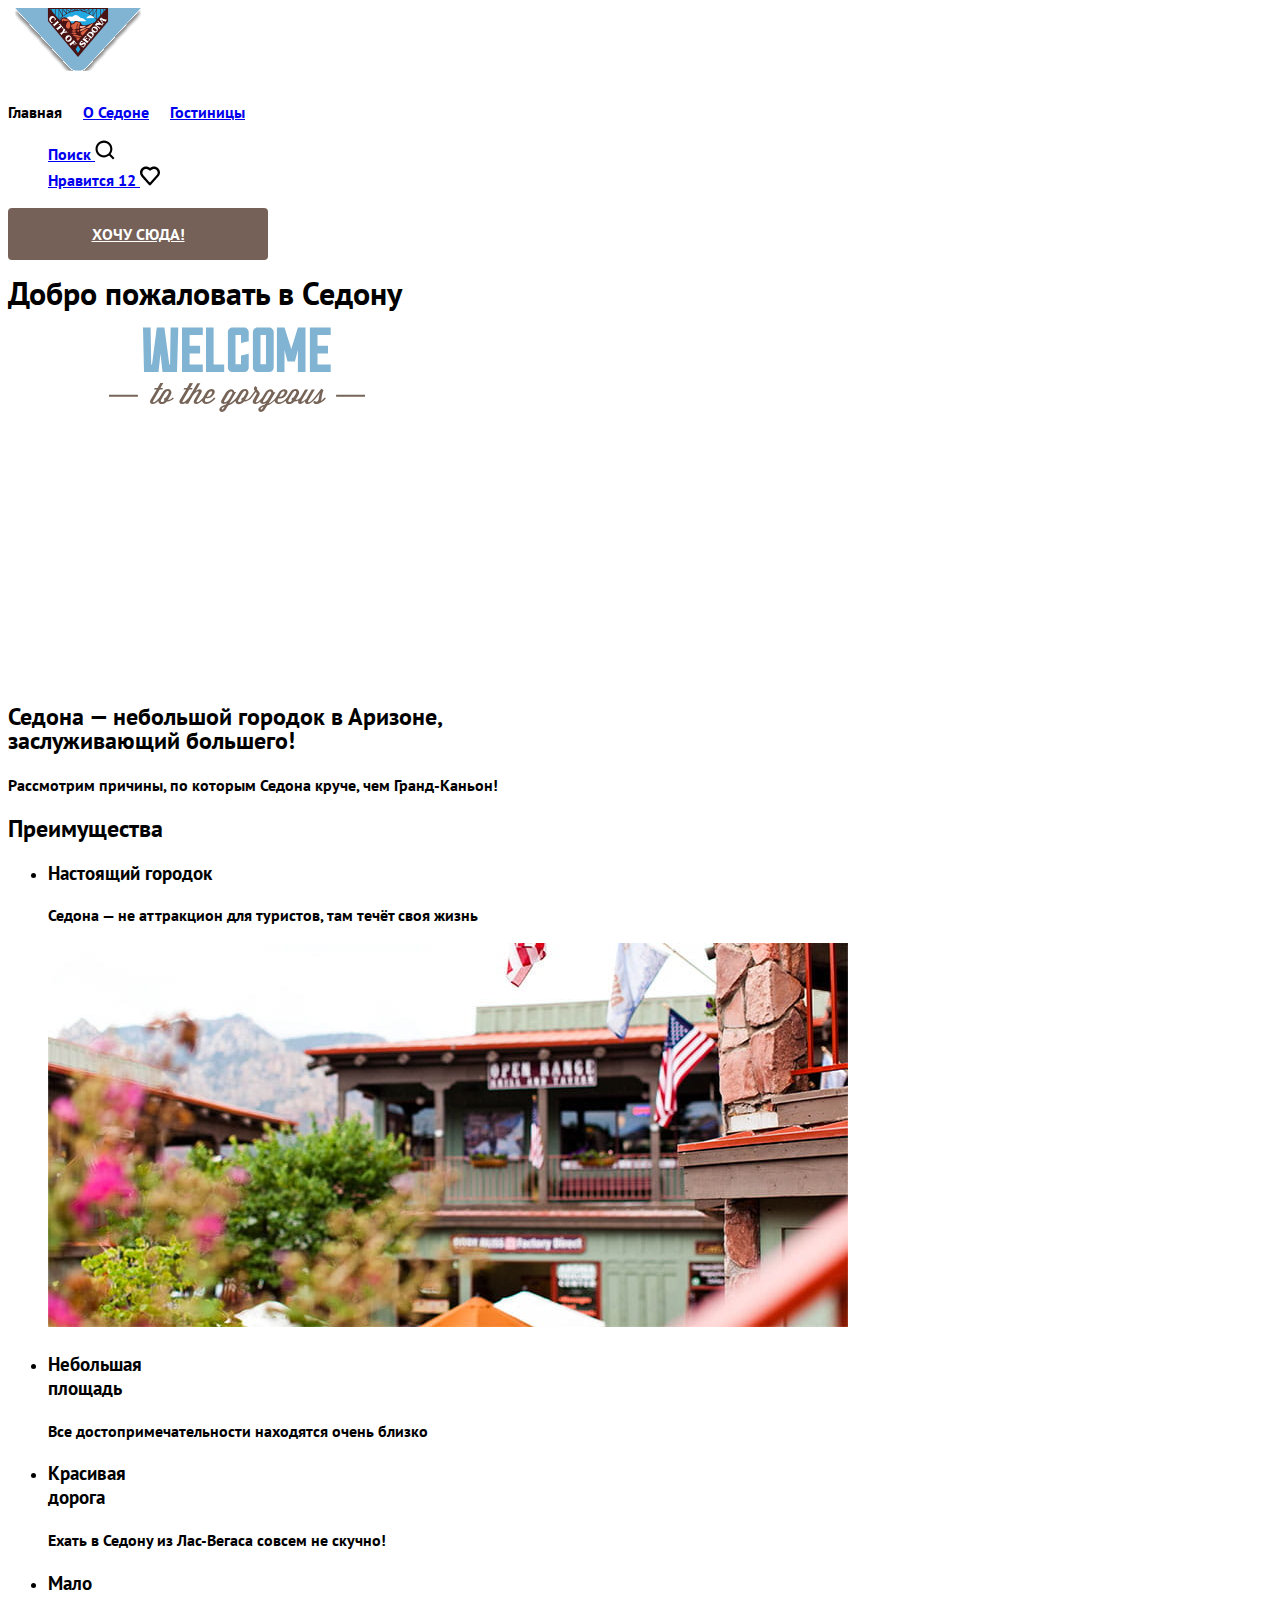
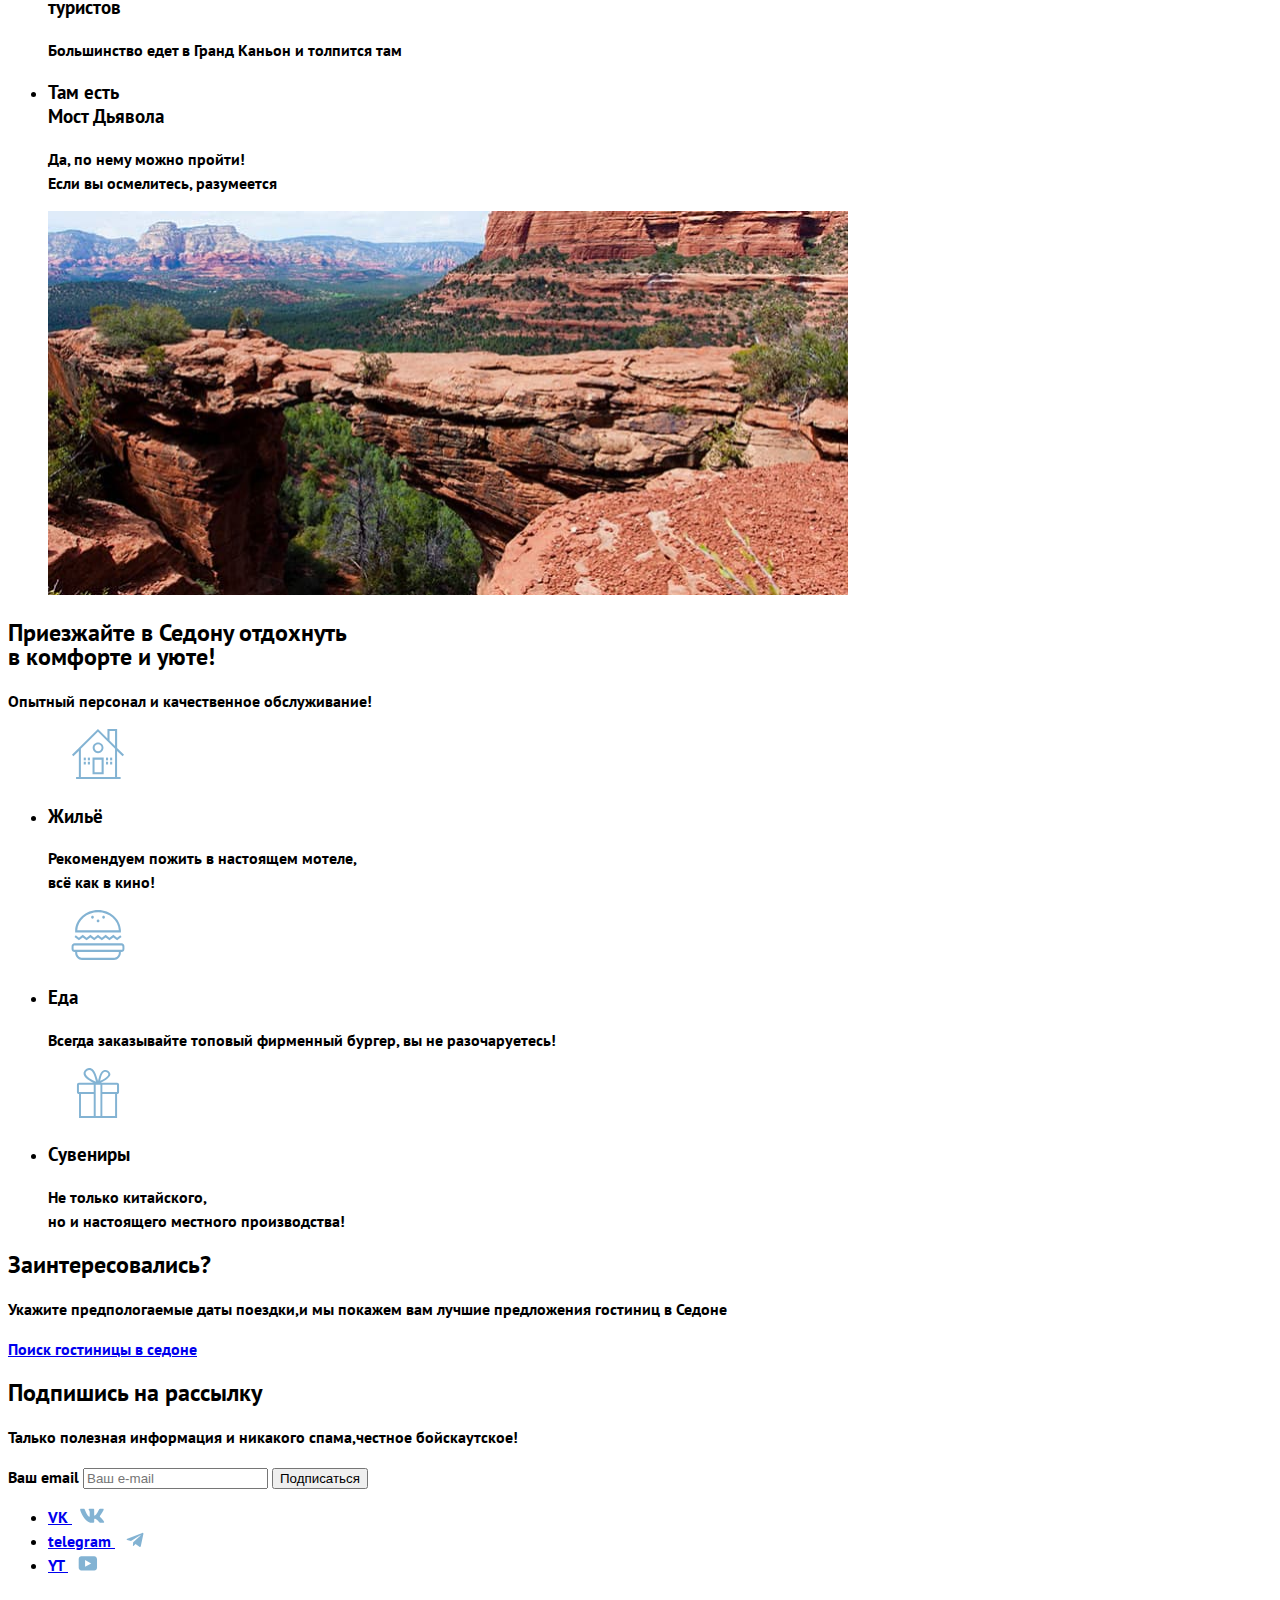
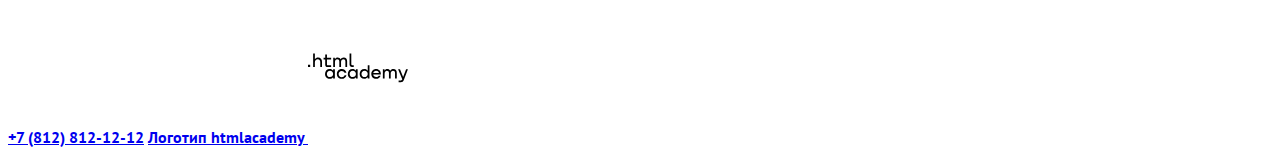
==== commit 6639ec2a: ":heavy_check_mark: Сборка #2" ====
--- a/2/index.html
+++ b/2/index.html
@@ -10,7 +10,7 @@
 <header class="header">
    <nav class="navigation">
     <a class="navigation-logo">
-        <img src="images\header\logo.png" alt="Sedona" width="140" height="70">
+        <img src="images/svg/logo.svg" alt="Sedona" width="140" height="70">
     </a>
     <ul class="navigation-list list-reset">
       <li class="navigation-item">
@@ -27,14 +27,14 @@
       <li class="navigation-item">
         <a class="navigation-user-link navigation-user-search" href="#">
           <span class="visually-hidden">Поиск</span>
-          <img src="images\header\search.svg" alt="Поиск" width="40" height="15">
+          <img src="images/svg/search.svg" alt="Поиск" width="20" height="20">
         </a>
       </li>
       <li class="navigation-item">
         <a class="navigation-user-link navigation-user-favorites" href="#">
           <span class="visually-hidden">Нравится</span>
           <span class="navigation-badge">12</span>
-          <img src="images\header\like.svg" alt="Добавить в избранное" width="40" height="15">
+          <img src="images/svg/like.svg" alt="Добавить в избранное" width="20" height="20">
         </a>
       </li>
     </ul>
@@ -45,8 +45,7 @@
   <section class="intro">
     <h1 class="visually-hidden">Добро пожаловать в Седону</h1>
 <div class="intro-img">
-     <img src="images\intro\welcome.png" alt="Welcom to the gargeous" width="458" height="352">
-     <img src="images\intro\index-background.jpg" alt="Sedona" width="800" height="384">
+     <img src="images/svg/welcome.svg" alt="welcome to the gargeoys" width="458" height="352">
 </div>
   </section>
    <section class="advantages">
@@ -60,7 +59,6 @@
         <div class="advantages-container">
           <div class="advantages-content">
             <h3 class="advantages-title">Настоящий городок</h3>
-            <img src="images/Rectangle.svg" alt="Разделительная полоса" width="50" height="40">
             <p class="advantages-text">Седона — не аттракцион для туристов, там течёт своя жизнь</p>
           </div>
           <div class="advantages-image">
@@ -71,21 +69,19 @@
       <li class="advantages-item">
         <div class="advantages-content">
           <h3 class="advantages-title">Небольшая <br>площадь</h3>
-          <img src="images/Rectangle.svg" alt="Разделительная полоса" width="50" height="40">
           <p class="advantages-text">Все достопримечательности находятся очень близко</p>
         </div>
       </li>
       <li class="advantages-item">
         <div class="advantages-content">
           <h3 class="advantages-title">Красивая <br>дорога</h3>
-          <img src="images/Rectangle.svg" alt="Разделительная полоса" width="50" height="40">
           <p class="advantages-text">Ехать в Седону из Лас-Вегаса совсем не скучно!</p>
         </div>
       </li>
       <li class="advantages-item">
         <div class="advantages-content">
           <h3 class="advantages-title">Мало <br>туристов</h3>
-          <img src="images/Rectangle.svg" alt="Разделительная полоса" width="50" height="40">
+
           <p class="advantages-text">Большинство едет в Гранд Каньон и толпится там</p>
         </div>
       </li>
@@ -93,7 +89,6 @@
         <div class="advantages-container">
           <div class="advantages-content">
             <h3 class="advantages-title">Там есть <br>Мост Дьявола</h3>
-            <img src="images/Rectangle.svg" alt="Разделительная полоса" width="50" height="40">
             <p class="advantages-text">Да, по нему можно пройти!<br>Если вы осмелитесь, разумеется</p>
           </div>
           <div class="advantages-image">
@@ -107,21 +102,21 @@
       <p class="page-text">Опытный персонал и качественное обслуживание!</p>
     </div>
     <ul class="advantages-list advantages-list-recommendations list-reset">
-      <img src="images/home.svg" alt="Домик" width="100" height="50">
+      <img src="images/svg/home.svg" alt="Домик" width="100" height="50">
       <li class="advantages-item">
         <div class="advantages-content advantages-content-home">
           <h3 class="advantages-title">Жильё</h3>
           <p class="advantages-text">Рекомендуем пожить в&nbsp;настоящем мотеле,<br>всё как в кино!</p>
         </div>
       </li>
-      <img src="images/food.svg" alt="Еда" width="100" height="50">
+      <img src="images/svg/food.svg" alt="Еда" width="100" height="50">
       <li class="advantages-item">
         <div class="advantages-content advantages-content-food">
           <h3 class="advantages-title">Еда</h3>
           <p class="advantages-text">Всегда заказывайте топовый&nbsp;фирменный бургер, вы не разочаруетесь!</p>
         </div>
       </li>
-      <img src="images/souvenir.svg" alt="Сувенир" width="100" height="50">
+      <img src="images/svg/souvenir.svg" alt="Сувенир" width="100" height="50">
       <li class="advantages-item">
         <div class="advantages-content advantages-content-souvenirs">
           <h3 class="advantages-title">Сувениры</h3>
@@ -136,7 +131,6 @@
         <a class="button button-dark search-button" href="#">Поиск гостиницы в седоне</a>
   </section>
    <section class="subscribe subscribe-home">
-    <img src="images/subscribe.jpg" alt="долина" width="800" height="384">
            <h2 class="subscribe-title page-title">Подпишись на рассылку</h2>
            <p class="subscribe-text page-text">Талько полезная информация и никакого спама,честное бойскаутское!</p>
            <form class="subscribe-form" action="https://echo.htmlacademy.ru/" method="post">
@@ -151,26 +145,26 @@
   <li class="social-item">
     <a class="social-link" href="https://vk.com/htmlacademy">
       <span class="visually-hidden">VK</span>
-      <img src="images/soc-seti/VK.svg" alt="Vk" width="40" height="15">
+      <img src="images/svg/icon-vk.svg" alt="Vk" width="40" height="15">
     </a>
   </li>
  <li class="social-item">
     <a class="social-link" href="https://t.me/htmlacademy">
       <span class="visually-hidden">telegram</span>
-      <img src="images/soc-seti/TG.svg" alt="Телеграм" width="40" height="15">
+      <img src="images/svg/icon-tg.svg" alt="Телеграм" width="40" height="15">
     </a>
  </li>
   <li class="social-item">
     <a class="social-link" href="https://www.youtube.com/user/htmlacademyru">
       <span class="visually-hidden">YT</span>
-      <img src="images/soc-seti/YT.svg" alt="Ютьюб" width="40" height="15">
+      <img src="images/svg/icon-yt.svg" alt="Ютьюб" width="40" height="15">
     </a>
   </li>
 </ul>
 <a class="footer-phone" href="tel:+78128121212">+7 (812) 812-12-12</a>
 <a class="footer-logo" href="https://htmlacademy.ru/">
   <span class="visually-hidden">Логотип htmlacademy</span>
-  <img src="images/soc-seti/HTMLAcademy.svg" alt="Значек HTML Academy" width="100" height="150">
+  <img src="images/svg/icon-htmlcademy.svg" alt="Значек HTML Academy" width="100" height="150">
 </a>
 </footer>
   </body>
--- a/2/styles/style.css
+++ b/2/styles/style.css
@@ -1,23 +1,86 @@
 @font-face {
+  font-weight: 400;
+  font-size: normal;
+  font-family: "PT Sans";
 
-  font-family: "PT Sans";
-  font-size: normal;
-  font-weight: 400;
+  font-display: swap;
   src: url("../fonts/ptsans-400.woff2") format("woff2");
-  font-display: swap;
 }
 
 @font-face {
+  font-weight: 700;
+  font-size: normal;
+  font-family: "PT Sans";
 
-  font-family: "PT Sans";
-  font-size: normal;
-  font-weight: 700;
+  font-display: swap;
   src: url("../fonts/ptsans-700.woff2") format("woff2");
-  font-display: swap;
 }
 
+/*body*/
+
 body {
-font-family: "PT Sans";
-font-size: 20px;
-line-height: 24px;
+  font-style: normal;
+  font-weight: 700;
+  line-height: 24px;
+  font-family: "PT Sans";
+  color: #000000;
 }
+
+/*header*/
+
+header .nav {
+  position: absolute;
+
+  display: flex;
+  flex-direction: row;
+  justify-content: space-between;
+  align-items: flex-start;
+  height: 64px;
+  padding: 0 70px 0 70px;
+
+  gap: 30px;
+}
+
+.navigation-list {
+  display: flex;
+  flex-direction: row;
+  align-items: center;
+  padding: 0;
+
+  list-style-type: none;
+
+  gap: 21px;
+}
+
+.navigation-user {
+  list-style-type: none;
+}
+
+header .button {
+  width: 92px;
+  height: 20px;
+
+  line-height: 20px;
+  color: #ffffff;
+  text-transform: uppercase;
+
+  size: 16px;
+}
+
+header .button {
+  top: 14px;
+  left: 108px;
+
+  display: flex;
+  flex-direction: row;
+  justify-content: center;
+  align-items: center;
+  width: 160px;
+  height: 36px;
+  padding: 8px 50px;
+
+  background-color: #756157;
+  border-radius: 4px;
+
+  gap: 10px;
+}
